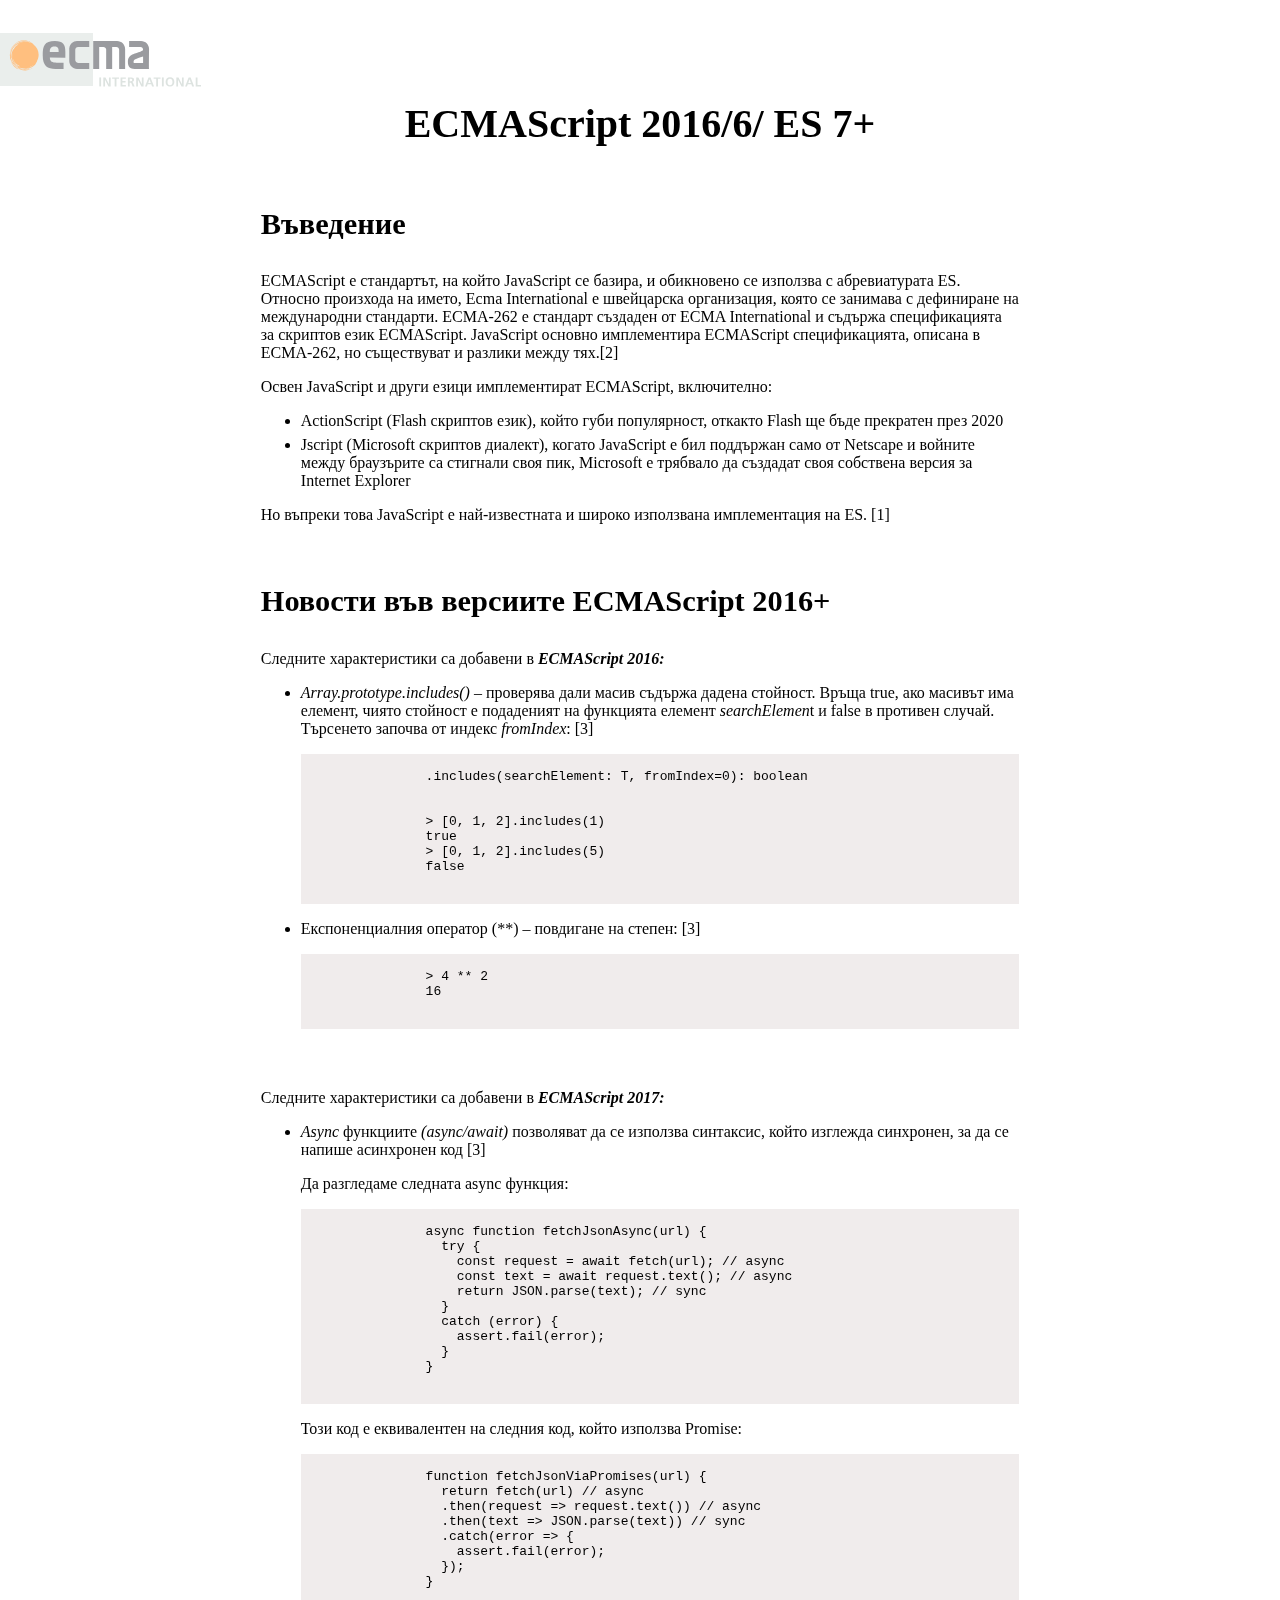
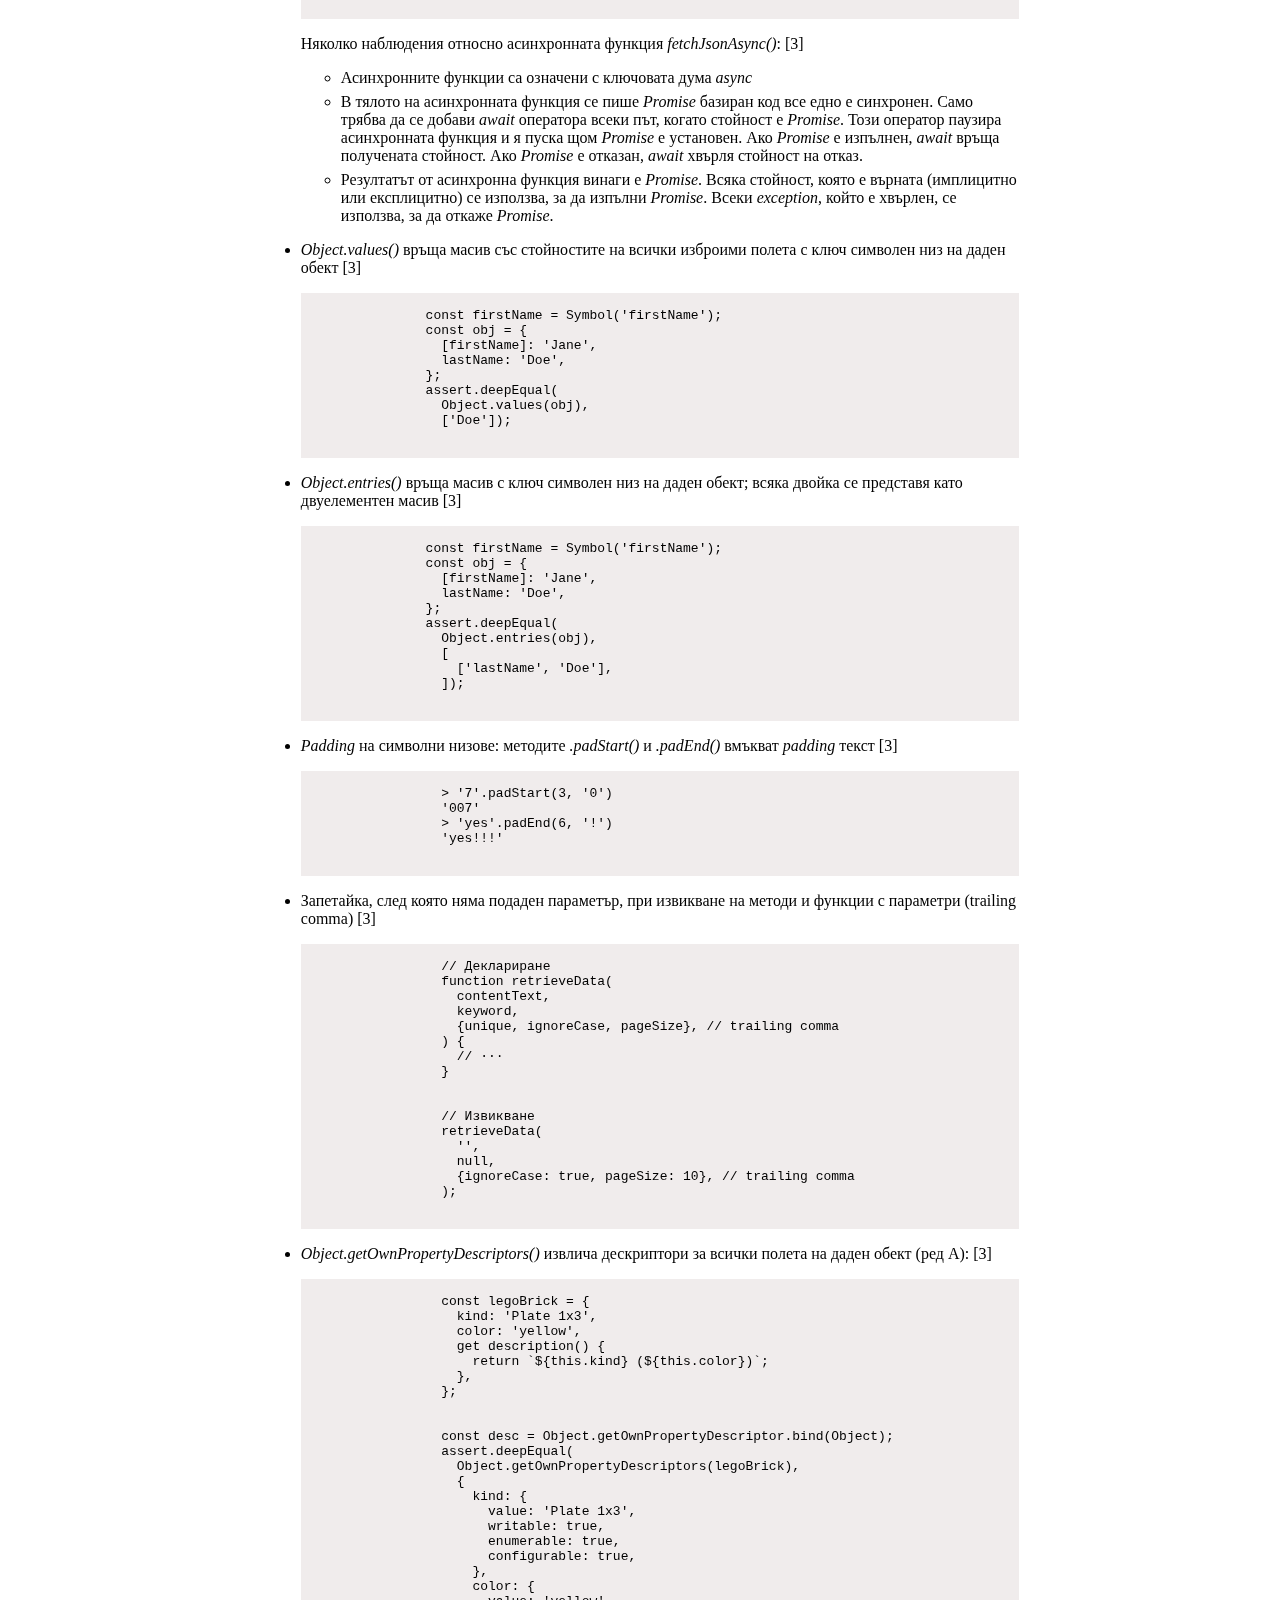
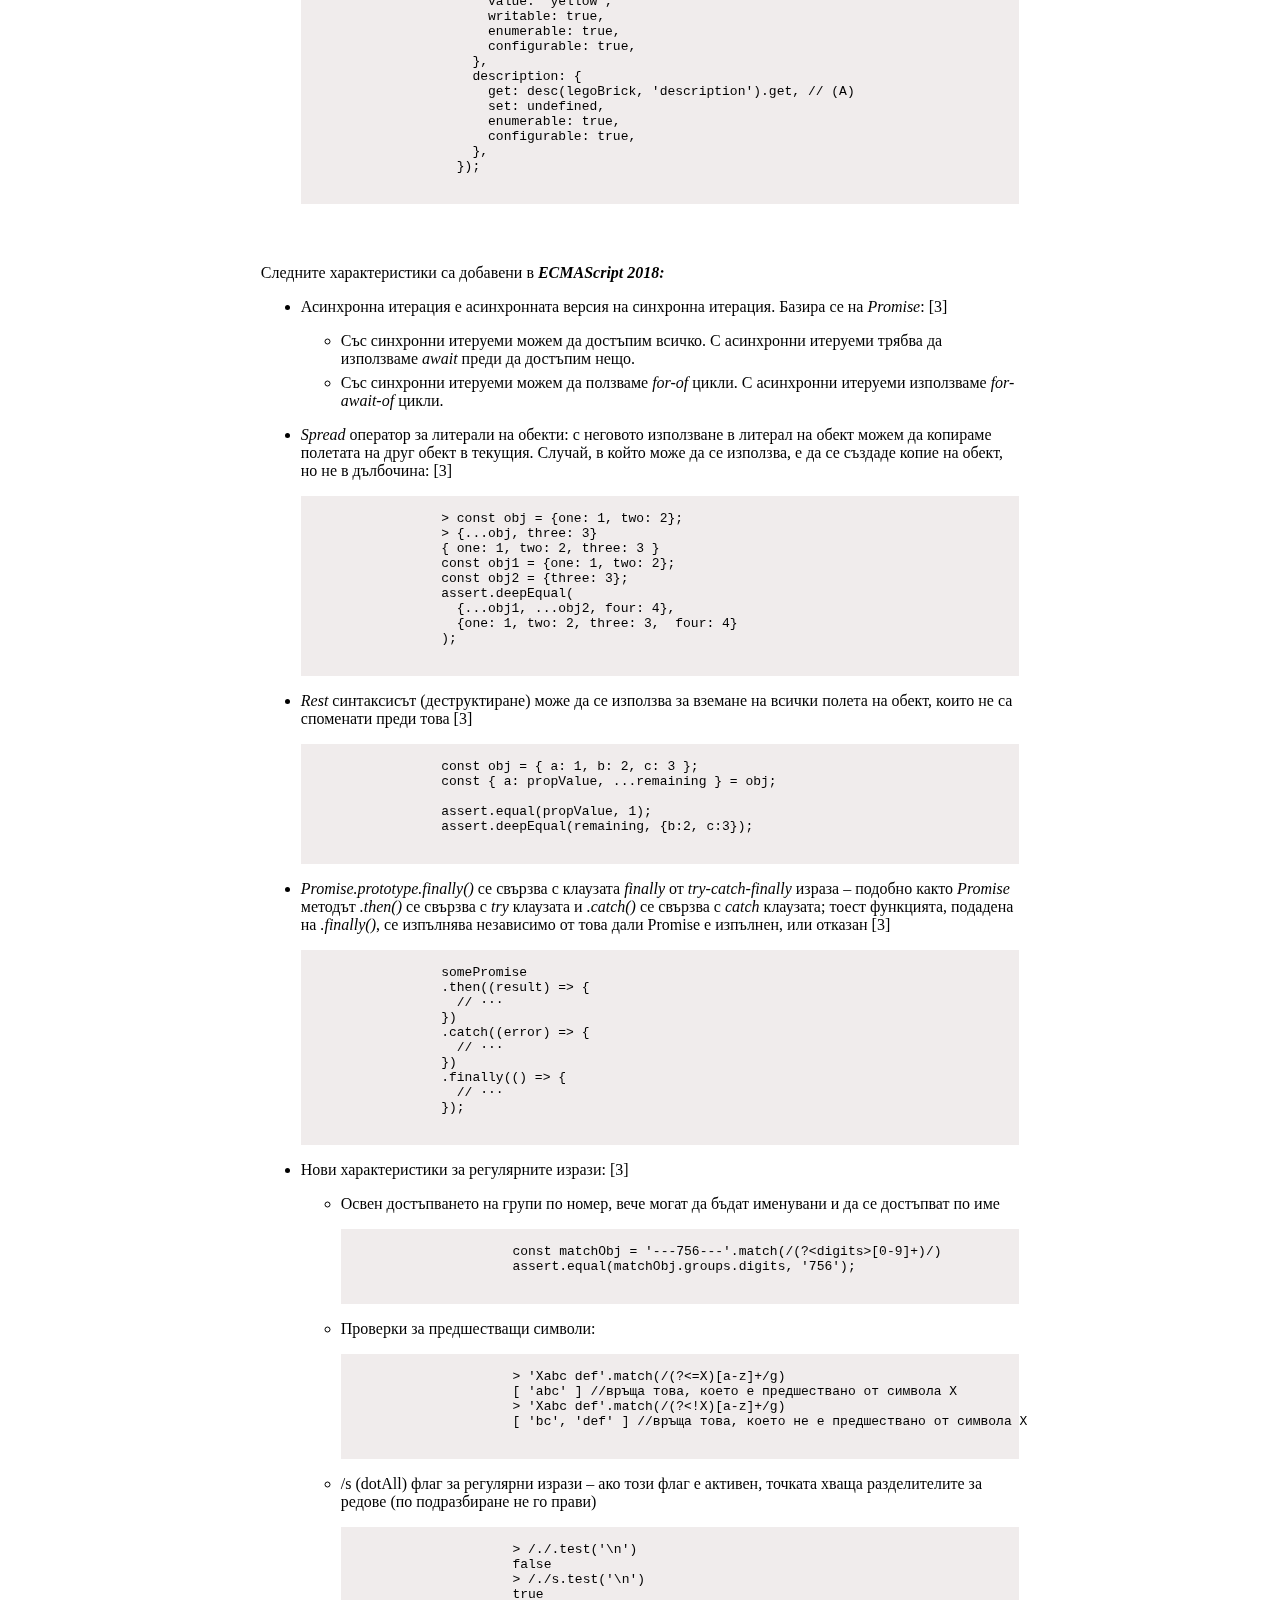
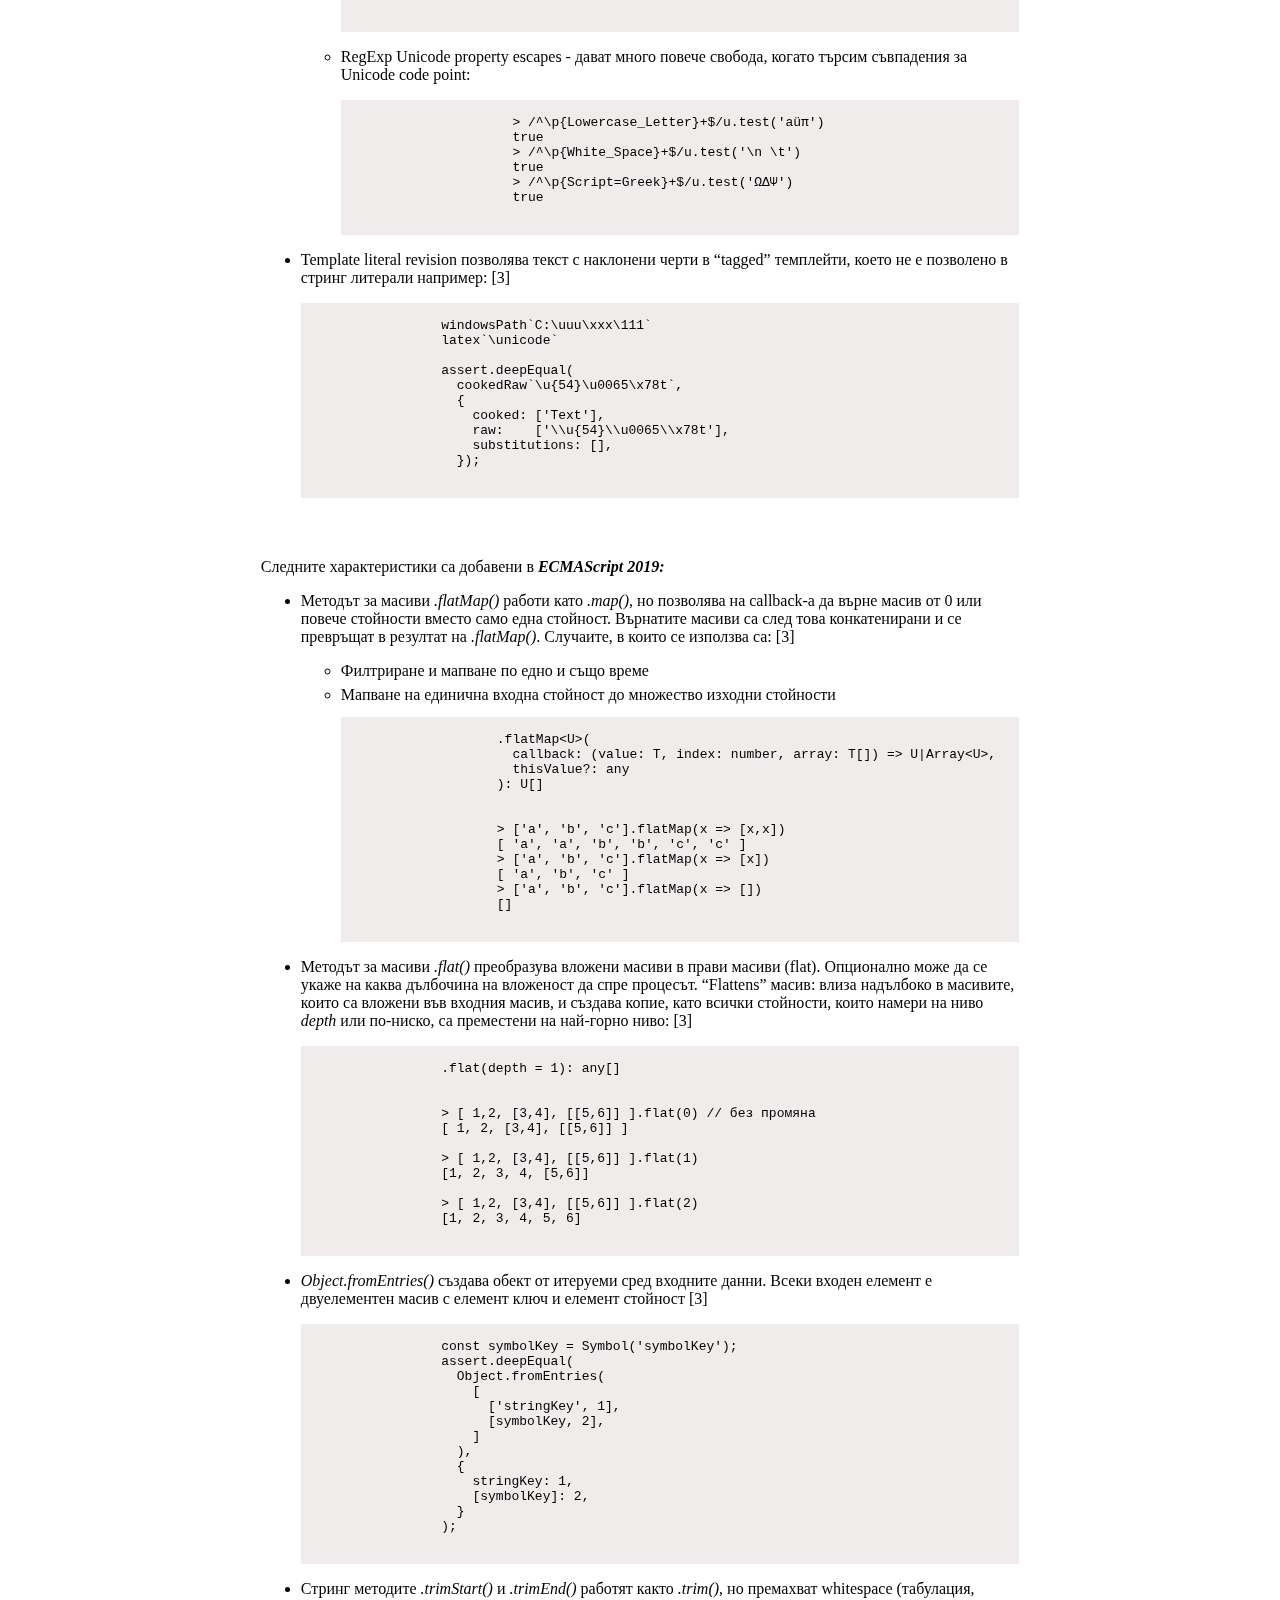
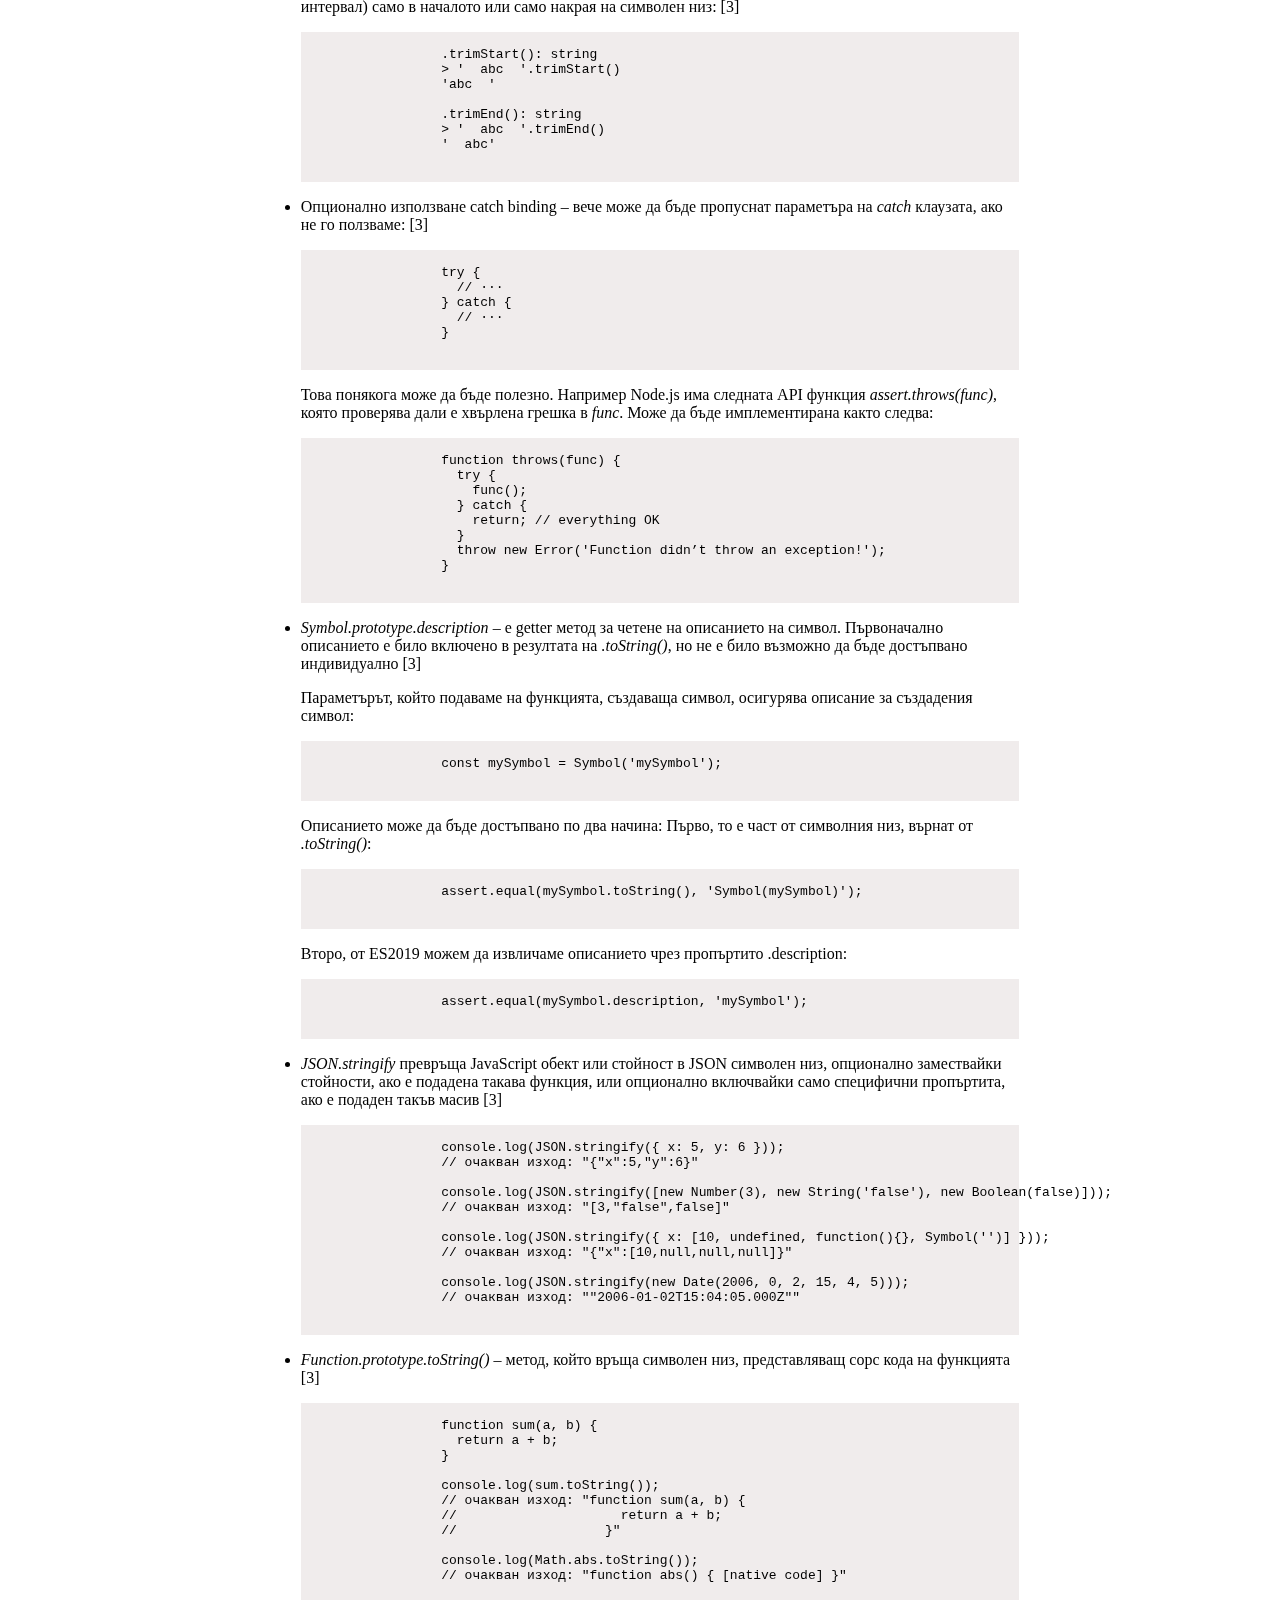
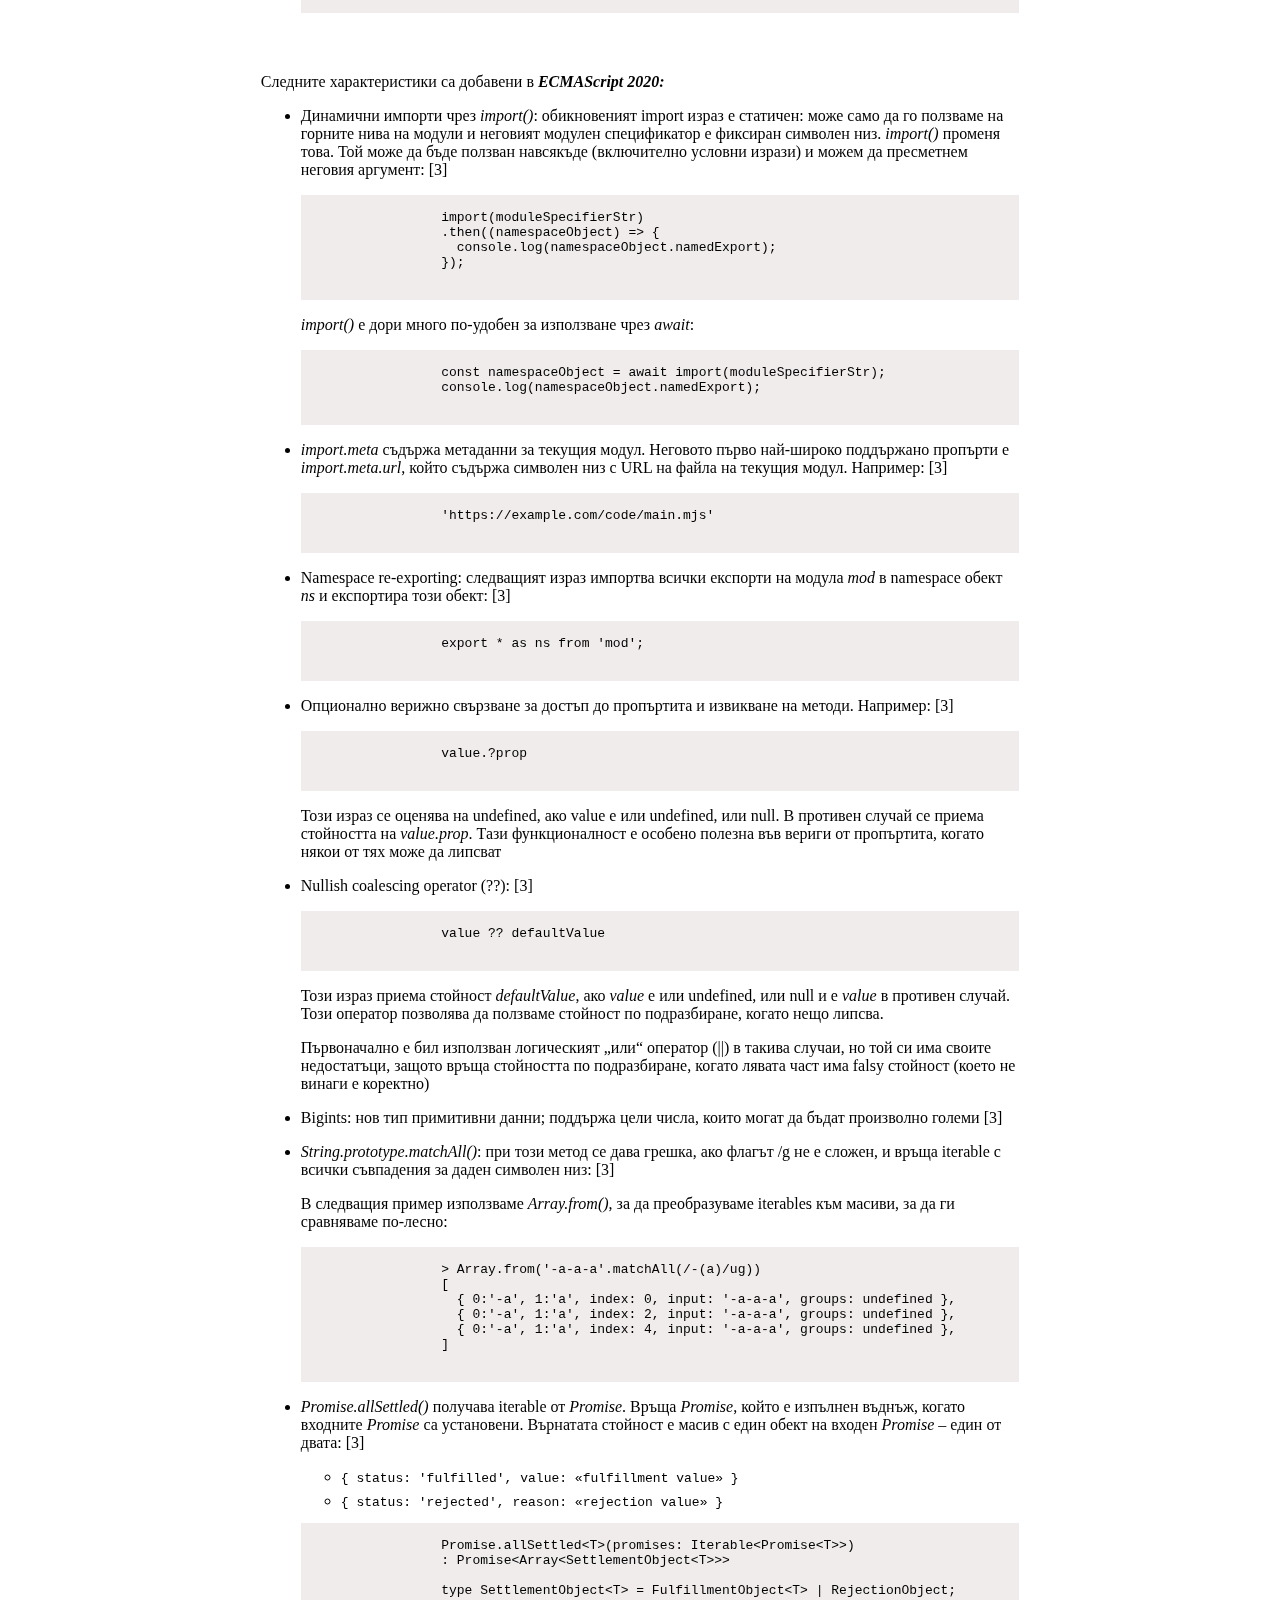
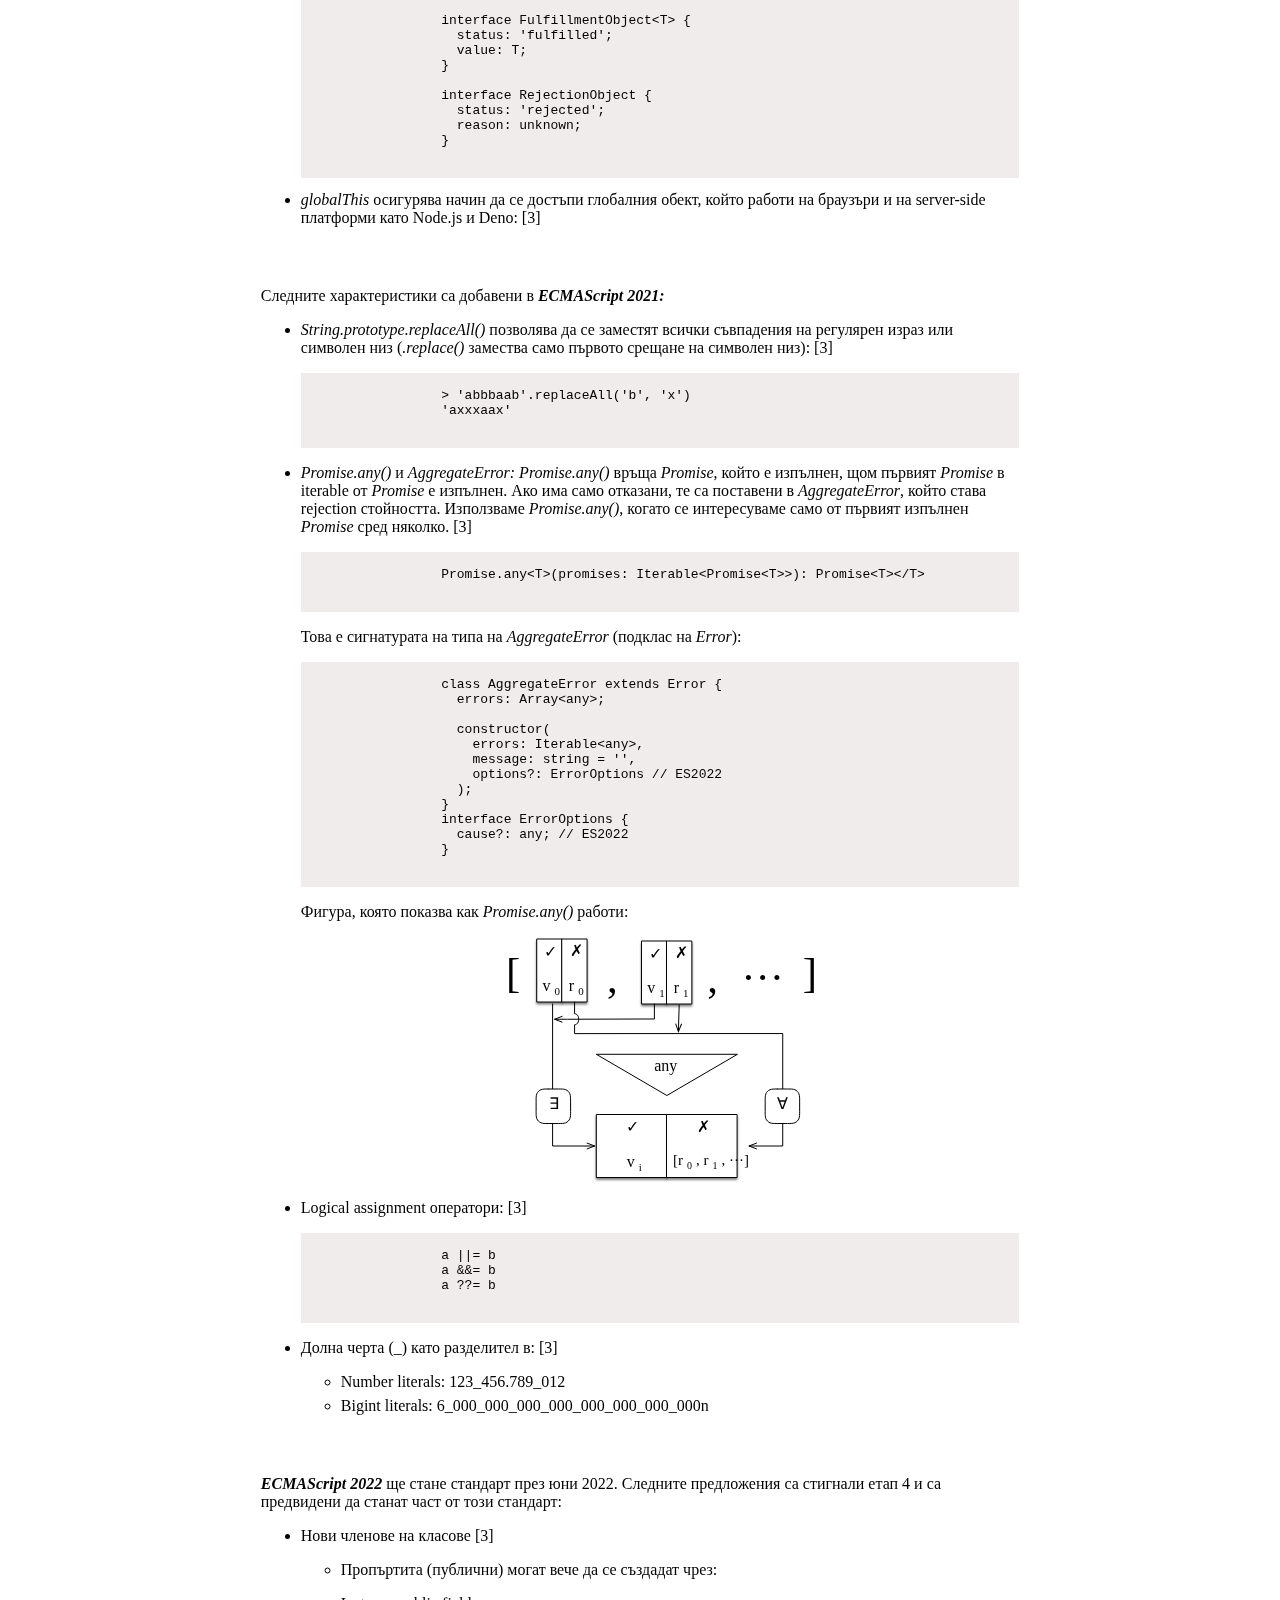
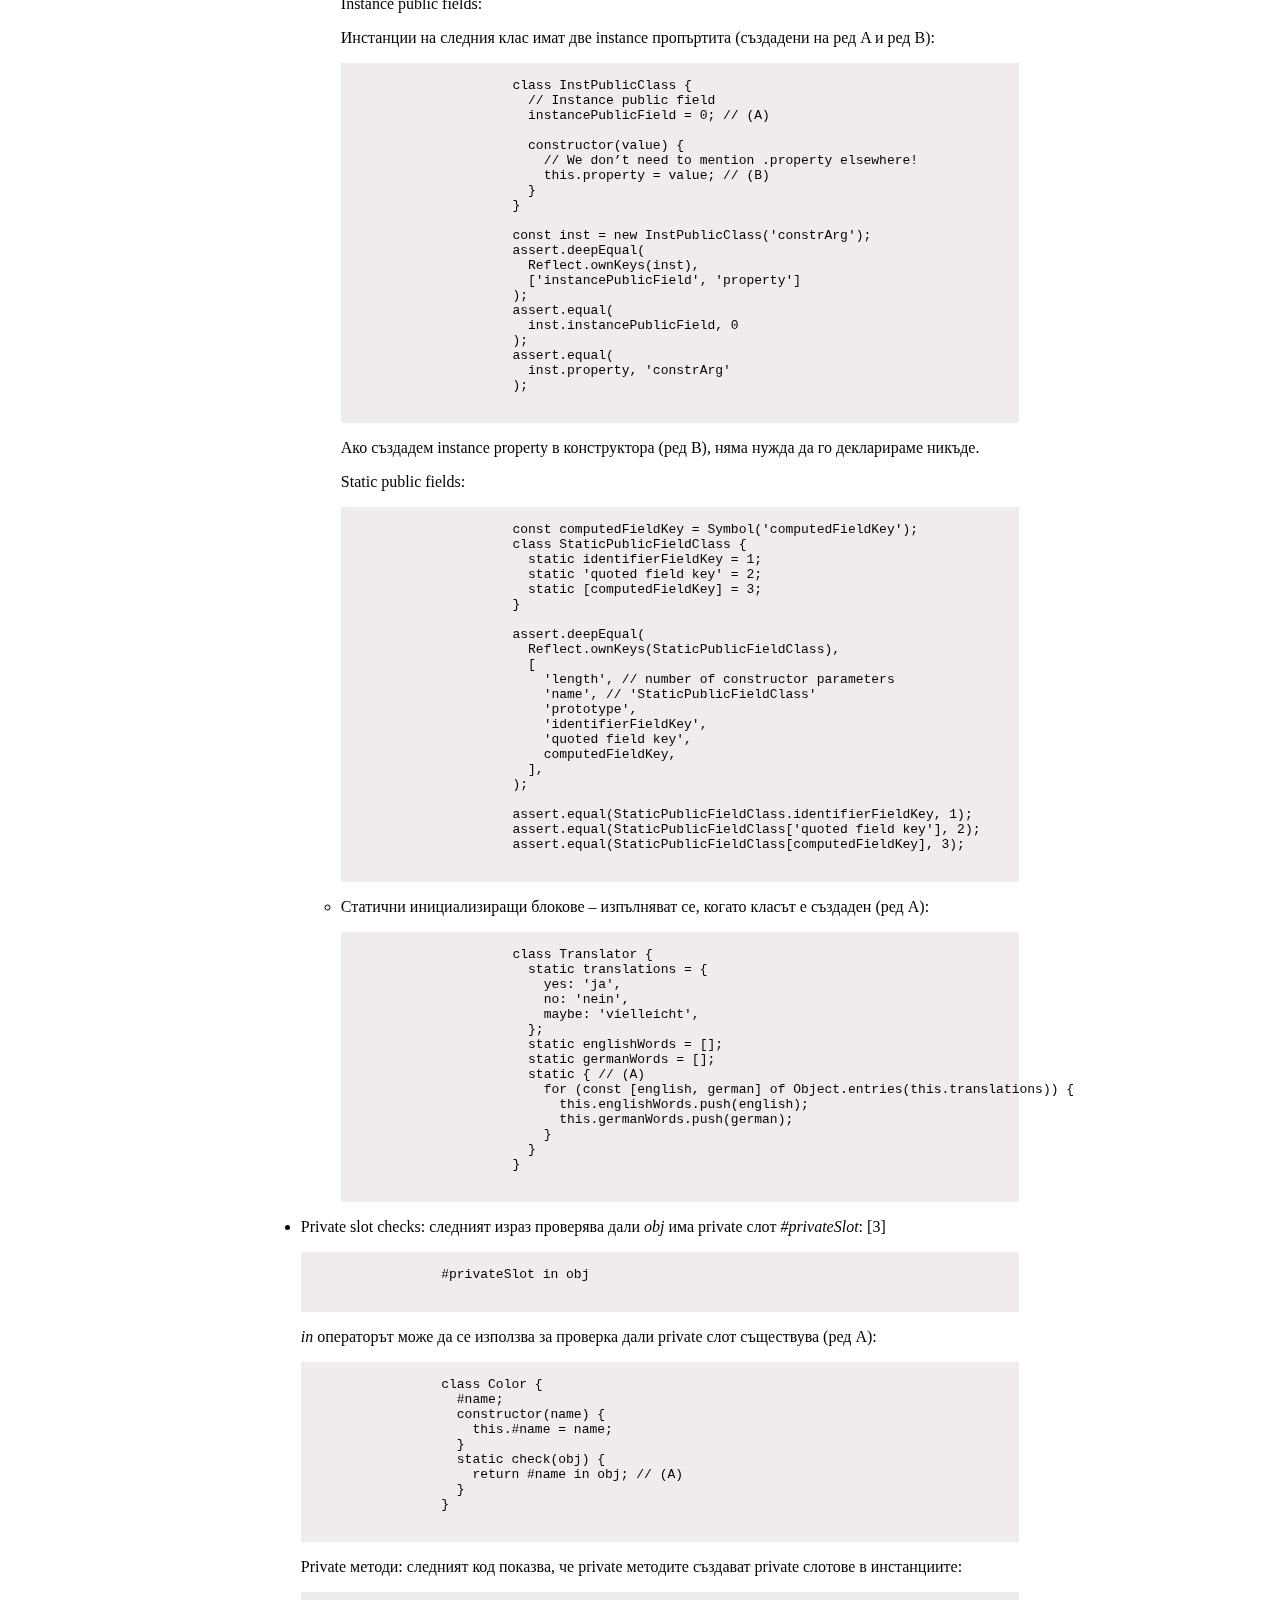
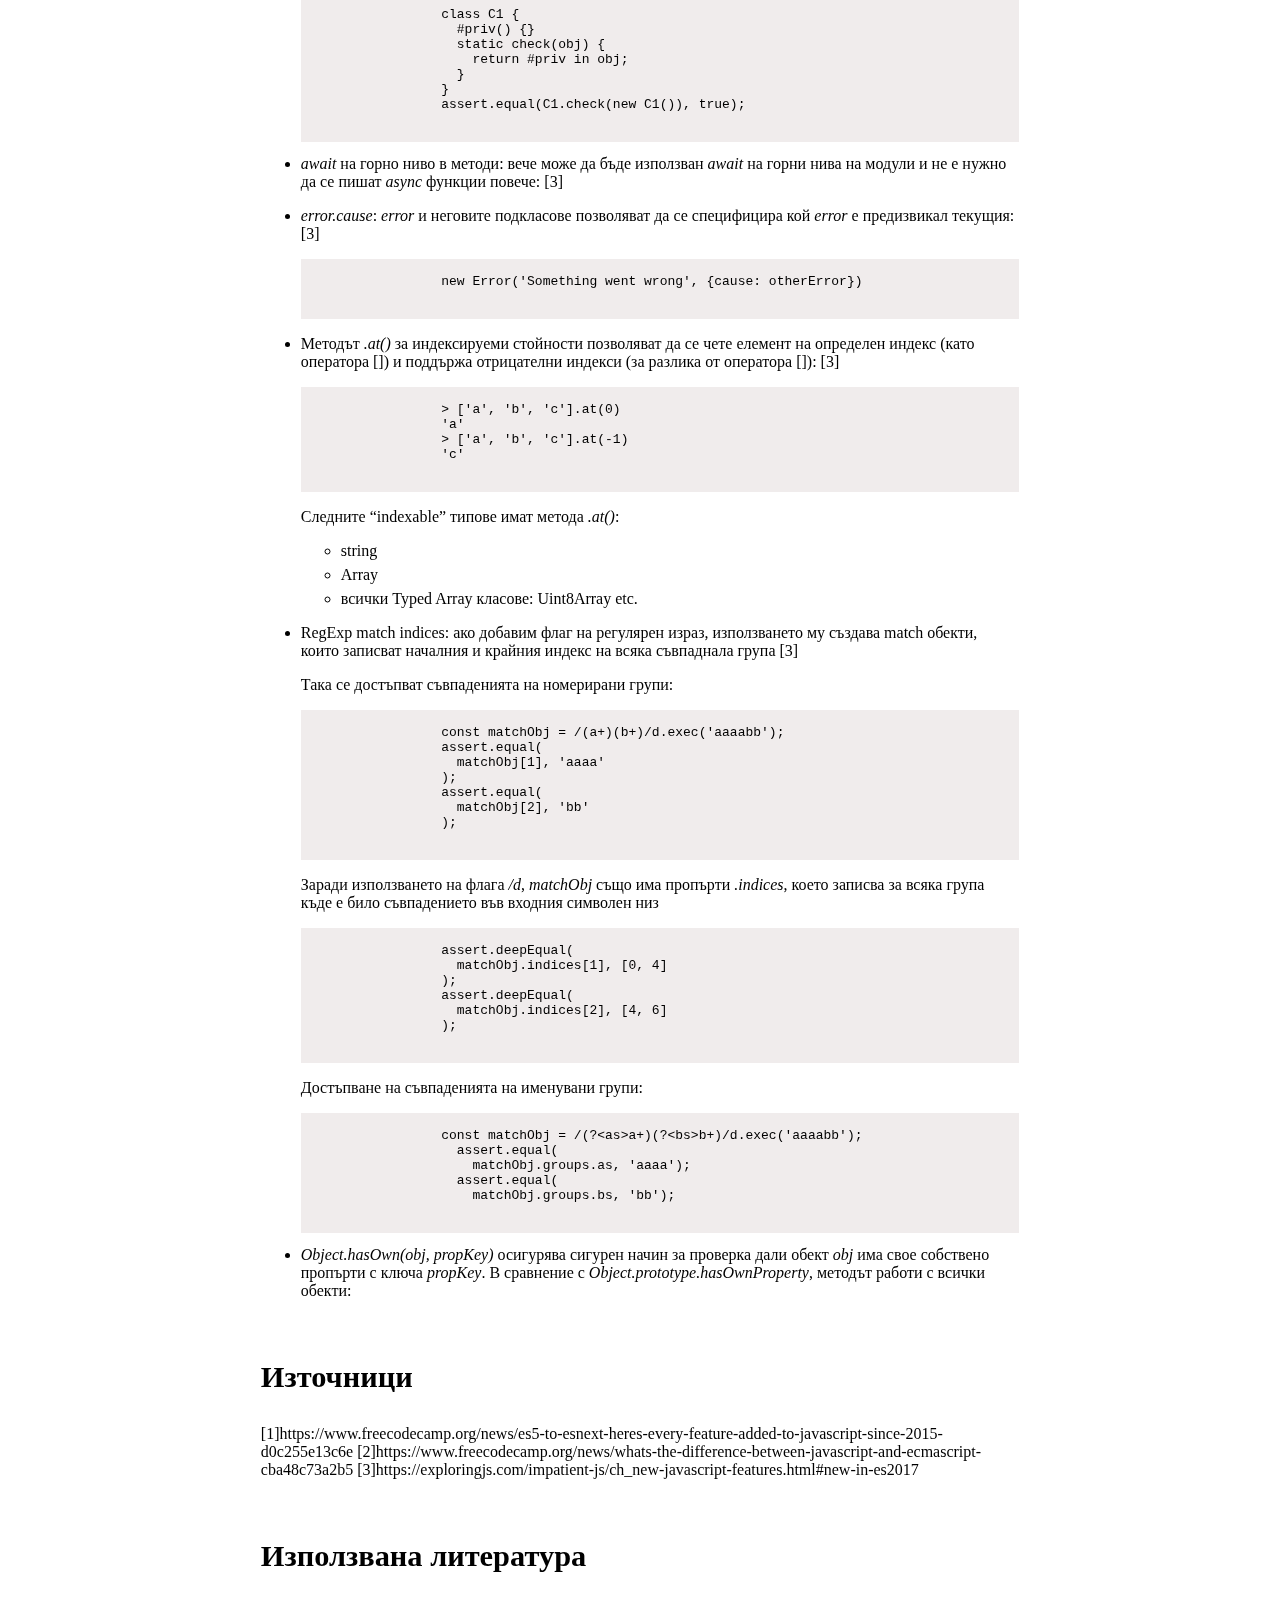
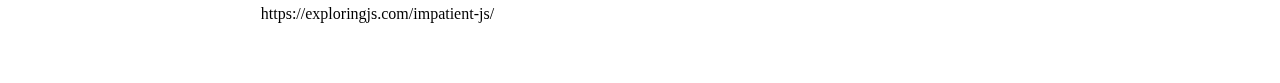
==== Abstract/referat.html @ 318cc74e "First version" ====
<!DOCTYPE html>
<html lang="en">
  <head>
    <meta charset="UTF-8" />
    <meta http-equiv="X-UA-Compatible" content="IE=edge" />
    <meta name="viewport" content="width=device-width, initial-scale=1.0" />
    <link rel="stylesheet" href="css/style.css" />
    <title>Реферат</title>
  </head>
  <body>
    <div class="container">
      <header>
        <h2>ECMAScript 2016/6/ ES 7+</h2>
      </header>
      <article>
        <section>
          <h3>Въведение</h3>
          <p>
            ECMAScript е стандартът, на който JavaScript се базира, и обикновено
            се използва с абревиатурата ES. Относно произхода на името, Ecma
            International е швейцарска организация, която се занимава с
            дефиниране на международни стандарти. ECMA-262 е стандарт създаден
            от ECMA International и съдържа спецификацията за скриптов език
            ECMAScript. JavaScript основно имплементира ECMAScript
            спецификацията, описана в ECMA-262, но съществуват и разлики между
            тях.[2]
          </p>
          <p>
            Освен JavaScript и други езици имплементират ECMAScript,
            включително:
          </p>
          <ul>
            <li>
              ActionScript (Flash скриптов език), който губи популярност,
              откакто Flash ще бъде прекратен през 2020
            </li>
            <li>
              Jscript (Microsoft скриптов диалект), когато JavaScript е бил
              поддържан само от Netscape и войните между браузърите са стигнали
              своя пик, Microsoft е трябвало да създадат своя собствена версия
              за Internet Explorer
            </li>
          </ul>
          <p>
            Но въпреки това JavaScript е най-известната и широко използвана
            имплементация на ES. [1]
          </p>
        </section>
        <h3>Новости във версиите ECMAScript 2016+</h3>
        <section>
          <p>
            Следните характеристики са добавени в
            <span class="version">ECMAScript 2016:</span>
          </p>
          <ul>
            <li>
              <p>
                <span class="function">Array.prototype.includes()</span> –
                проверява дали масив съдържа дадена стойност. Връща true, ако
                масивът има елемент, чиято стойност е подаденият на функцията
                елемент <span class="parameter">searchElemen</span>t и false в
                противен случай. Търсенето започва от индекс
                <span class="parameter">fromIndex</span>: [3]
              </p>
              <pre>
              <code>
                .includes(searchElement: T, fromIndex=0): boolean
              </code>
              <code>
                > [0, 1, 2].includes(1) 
                true
                > [0, 1, 2].includes(5) 
                false
              </code>
            </pre>
            </li>
            <li>
              <p>Експоненциалния оператор (**) – повдигане на степен: [3]</p>
              <pre>
              <code>
                > 4 ** 2
                16
              </code>
            </pre>
            </li>
          </ul>
        </section>
        <section>
          <p>
            Следните характеристики са добавени в
            <span class="version">ECMAScript 2017:</span>
          </p>
          <ul>
            <li>
              <p>
                <span class="function">Async</span> функциите
                <span class="function">(async/await)</span> позволяват да се
                използва синтаксис, който изглежда синхронен, за да се напише
                асинхронен код [3]
              </p>
              <p>Да разгледаме следната async функция:</p>
              <pre>
              <code>
                async function fetchJsonAsync(url) {
                  try {
                    const request = await fetch(url); // async
                    const text = await request.text(); // async
                    return JSON.parse(text); // sync
                  }
                  catch (error) {
                    assert.fail(error);
                  }
                }
              </code>
            </pre>
              <p>
                Този код е еквивалентен на следния код, който използва Promise:
              </p>
              <pre>
              <code>
                function fetchJsonViaPromises(url) {
                  return fetch(url) // async
                  .then(request => request.text()) // async
                  .then(text => JSON.parse(text)) // sync
                  .catch(error => {
                    assert.fail(error);
                  });
                }                
              </code>
            </pre>
              <p>
                Няколко наблюдения относно асинхронната функция
                <span class="function">fetchJsonAsync()</span>: [3]
              </p>
              <ul>
                <li>
                  Асинхронните функции са означени с ключовата дума
                  <span class="function">async</span>
                </li>
                <li>
                  В тялото на асинхронната функция се пише
                  <span class="function">Promise</span> базиран код все едно е
                  синхронен. Само трябва да се добави
                  <span class="function">await</span> оператора всеки път,
                  когато стойност е <span class="function">Promise</span>. Този
                  оператор паузира асинхронната функция и я пуска щом
                  <span class="function">Promise</span> е установен. Ако
                  <span class="function">Promise</span> е изпълнен,
                  <span class="function">await</span> връща получената стойност.
                  Ако <span class="function">Promise</span> е отказан,
                  <span class="function">await</span> хвърля стойност на отказ.
                </li>
                <li>
                  Резултатът от асинхронна функция винаги е
                  <span class="function">Promise</span>. Всяка стойност, която е
                  върната (имплицитно или експлицитно) се използва, за да
                  изпълни <span class="function">Promise</span>. Всеки
                  <span class="function">exception</span>, който е хвърлен, се
                  използва, за да откаже <span class="function">Promise</span>.
                </li>
              </ul>
            </li>
            <li>
              <p>
                <span class="function">Object.values()</span> връща масив със
                стойностите на всички изброими полета с ключ символен низ на
                даден обект [3]
              </p>
              <pre>
              <code>
                const firstName = Symbol('firstName');
                const obj = {
                  [firstName]: 'Jane',
                  lastName: 'Doe',
                };
                assert.deepEqual(
                  Object.values(obj),
                  ['Doe']);
              </code>
            </pre>
            </li>
            <li>
              <p>
                <span class="function">Object.entries()</span> връща масив с
                ключ символен низ на даден обект; всяка двойка се представя като
                двуелементен масив [3]
              </p>
              <pre>
              <code>
                const firstName = Symbol('firstName');
                const obj = {
                  [firstName]: 'Jane',
                  lastName: 'Doe',
                };
                assert.deepEqual(
                  Object.entries(obj),
                  [
                    ['lastName', 'Doe'],
                  ]);
              </code>
            </pre>
            </li>
            <li>
              <p>
                <span class="function">Padding</span> на символни низове:
                методите <span class="function">.padStart()</span> и
                <span class="function">.padEnd()</span> вмъкват
                <span class="function">padding</span> текст [3]
              </p>
              <pre>
                <code>
                  > '7'.padStart(3, '0')
                  '007'
                  > 'yes'.padEnd(6, '!')
                  'yes!!!'
                </code>
              </pre>
            </li>
            <li>
              <p>
                Запетайка, след която няма подаден параметър, при извикване на
                методи и функции с параметри (trailing comma) [3]
              </p>
              <pre>
                <code>
                  // Деклариране
                  function retrieveData(
                    contentText,
                    keyword,
                    {unique, ignoreCase, pageSize}, // trailing comma
                  ) {
                    // ···
                  }
                </code>
                <code>
                  // Извикване
                  retrieveData(
                    '',
                    null,
                    {ignoreCase: true, pageSize: 10}, // trailing comma
                  );
                </code>
              </pre>
            </li>
            <li>
              <p>
                <span class="function">Object.getOwnPropertyDescriptors()</span>
                извлича дескриптори за всички полета на даден обект (ред A): [3]
              </p>
              <pre>
                <code>
                  const legoBrick = {
                    kind: 'Plate 1x3',
                    color: 'yellow',
                    get description() {
                      return `${this.kind} (${this.color})`;
                    },
                  };                  
                </code>
                <code>
                  const desc = Object.getOwnPropertyDescriptor.bind(Object);
                  assert.deepEqual(
                    Object.getOwnPropertyDescriptors(legoBrick),
                    {
                      kind: {
                        value: 'Plate 1x3',
                        writable: true,
                        enumerable: true,
                        configurable: true,
                      },
                      color: {
                        value: 'yellow',
                        writable: true,
                        enumerable: true,
                        configurable: true,
                      },
                      description: {
                        get: desc(legoBrick, 'description').get, // (A)
                        set: undefined,
                        enumerable: true,
                        configurable: true,
                      },
                    });
                </code>
              </pre>
            </li>
          </ul>
        </section>
        <section>
          <p>
            Следните характеристики са добавени в
            <span class="version">ECMAScript 2018:</span>
          </p>
          <ul>
            <li>
              <p>
                Асинхронна итерация е асинхронната версия на синхронна итерация.
                Базира се на <span class="function">Promise</span>: [3]
              </p>
              <ul>
                <li>
                  Със синхронни итеруеми можем да достъпим всичко. С асинхронни
                  итеруеми трябва да използваме
                  <span class="function">await</span> преди да достъпим нещо.
                </li>
                <li>
                  Със синхронни итеруеми можем да ползваме
                  <span class="function">for-of</span> цикли. С асинхронни
                  итеруеми използваме
                  <span class="function">for-await-of</span> цикли.
                </li>
              </ul>
            </li>
            <li>
              <p>
                <span class="function">Spread</span> оператор за литерали на
                обекти: с неговото използване в литерал на обект можем да
                копираме полетата на друг обект в текущия. Случай, в който може
                да се използва, е да се създаде копие на обект, но не в
                дълбочина: [3]
              </p>
              <pre>
                <code>
                  > const obj = {one: 1, two: 2};
                  > {...obj, three: 3}
                  { one: 1, two: 2, three: 3 }
                  const obj1 = {one: 1, two: 2};
                  const obj2 = {three: 3};
                  assert.deepEqual(
                    {...obj1, ...obj2, four: 4},
                    {one: 1, two: 2, three: 3,  four: 4}
                  );
                </code>
              </pre>
            </li>
            <li>
              <p>
                <span class="function">Rest</span> синтаксисът (деструктиране)
                може да се използва за вземане на всички полета на обект, които
                не са споменати преди това [3]
              </p>
              <pre>
                <code>
                  const obj = { a: 1, b: 2, c: 3 };
                  const { a: propValue, ...remaining } = obj;
  
                  assert.equal(propValue, 1);
                  assert.deepEqual(remaining, {b:2, c:3});
                </code>
              </pre>
            </li>
            <li>
              <p>
                <span class="function">Promise.prototype.finally()</span> се
                свързва с клаузата <span class="function">finally</span> от
                <span class="function">try-catch-finally</span> израза – подобно
                както <span class="function">Promise</span> методът
                <span class="function">.then()</span> се свързва с
                <span class="function">try</span> клаузата и
                <span class="function">.catch()</span> се свързва с
                <span class="function">catch</span> клаузата; тоест функцията,
                подадена на <span class="function">.finally()</span>, се
                изпълнява независимо от това дали Promise е изпълнен, или
                отказан [3]
              </p>
              <pre>
                <code>
                  somePromise
                  .then((result) => {
                    // ···
                  })
                  .catch((error) => {
                    // ···
                  })
                  .finally(() => {
                    // ···
                  });
                </code>
              </pre>
            </li>
            <li>
              <p>Нови характеристики за регулярните изрази: [3]</p>
              <ul>
                <li>
                  <p>
                    Освен достъпването на групи по номер, вече могат да бъдат
                    именувани и да се достъпват по име
                  </p>
                  <pre>
                    <code>
                      const matchObj = '---756---'.match(/(?&lt;digits>[0-9]+)/)
                      assert.equal(matchObj.groups.digits, '756');
                    </code>
                  </pre>
                </li>
                <li>
                  <p>Проверки за предшестващи символи:</p>
                  <pre>
                    <code>
                      > 'Xabc def'.match(/(?&lt;=X)[a-z]+/g)
                      [ 'abc' ] //връща това, което е предшествано от символа X
                      > 'Xabc def'.match(/(?&lt;!X)[a-z]+/g)
                      [ 'bc', 'def' ] //връща това, което не е предшествано от символа X
                    </code>
                  </pre>
                </li>
                <li>
                  <p>
                    /s (dotAll) флаг за регулярни изрази – ако този флаг е
                    активен, точката хваща разделителите за редове (по
                    подразбиране не го прави)
                  </p>
                  <pre>
                    <code>
                      > /./.test('\n')
                      false
                      > /./s.test('\n')
                      true
                    </code>
                  </pre>
                </li>
                <li>
                  <p>
                    RegExp Unicode property escapes - дават много повече
                    свобода, когато търсим съвпадения за Unicode code point:
                  </p>
                  <pre>
                    <code>
                      > /^\p{Lowercase_Letter}+$/u.test('aüπ')
                      true
                      > /^\p{White_Space}+$/u.test('\n \t')
                      true
                      > /^\p{Script=Greek}+$/u.test('ΩΔΨ')
                      true
                    </code>
                  </pre>
                </li>
              </ul>
            </li>
            <li>
              <p>
                Template literal revision позволява текст с наклонени черти в
                “tagged” темплейти, което не е позволено в стринг литерали
                например: [3]
              </p>
              <pre>
                <code>
                  windowsPath`C:\uuu\xxx\111`
                  latex`\unicode`

                  assert.deepEqual(
                    cookedRaw`\u{54}\u0065\x78t`,
                    {
                      cooked: ['Text'],
                      raw:    ['\\u{54}\\u0065\\x78t'],
                      substitutions: [],
                    });
                </code>
              </pre>
            </li>
          </ul>
        </section>
        <section>
          <p>
            Следните характеристики са добавени в
            <span class="version">ECMAScript 2019:</span>
          </p>
          <ul>
            <li>
              <p>
                Методът за масиви
                <span class="function">.flatMap()</span> работи като
                <span class="function">.map()</span>, но позволява на callback-a
                да върне масив от 0 или повече стойности вместо само една
                стойност. Върнатите масиви са след това конкатенирани и се
                превръщат в резултат на
                <span class="function">.flatMap()</span>. Случаите, в които се
                използва са: [3]
              </p>
              <ul>
                <li>Филтриране и мапване по едно и също време</li>
                <li>
                  Мапване на единична входна стойност до множество изходни
                  стойности
                </li>
                <pre>
                  <code>
                    .flatMap&lt;U>(
                      callback: (value: T, index: number, array: T[]) => U|Array&lt;U>,
                      thisValue?: any
                    ): U[]                    
                  </code>
                  <code>
                    > ['a', 'b', 'c'].flatMap(x => [x,x])
                    [ 'a', 'a', 'b', 'b', 'c', 'c' ]
                    > ['a', 'b', 'c'].flatMap(x => [x])
                    [ 'a', 'b', 'c' ]
                    > ['a', 'b', 'c'].flatMap(x => [])
                    []
                  </code>
                </pre>
              </ul>
            </li>
            <li>
              <p>
                Методът за масиви
                <span class="function">.flat()</span> преобразува вложени масиви
                в прави масиви (flat). Опционално може да се укаже на каква
                дълбочина на вложеност да спре процесът. “Flattens” масив: влиза
                надълбоко в масивите, които са вложени във входния масив, и
                създава копие, като всички стойности, които намери на ниво
                <span class="function">depth</span>
                или по-ниско, са преместени на най-горно ниво: [3]
              </p>
              <pre>
                <code>
                  .flat(depth = 1): any[]
                </code>
                <code>
                  > [ 1,2, [3,4], [[5,6]] ].flat(0) // без промяна
                  [ 1, 2, [3,4], [[5,6]] ]

                  > [ 1,2, [3,4], [[5,6]] ].flat(1)
                  [1, 2, 3, 4, [5,6]]

                  > [ 1,2, [3,4], [[5,6]] ].flat(2)
                  [1, 2, 3, 4, 5, 6]
                </code>
              </pre>
            </li>
            <li>
              <p>
                <span class="function">Object.fromEntries()</span> създава обект
                от итеруеми сред входните данни. Всеки входен елемент е
                двуелементен масив с елемент ключ и елемент стойност [3]
              </p>
              <pre>
                <code>
                  const symbolKey = Symbol('symbolKey');
                  assert.deepEqual(
                    Object.fromEntries(
                      [
                        ['stringKey', 1],
                        [symbolKey, 2],
                      ]
                    ),
                    {
                      stringKey: 1,
                      [symbolKey]: 2,
                    }
                  );
                </code>
              </pre>
            </li>
            <li>
              <p>
                Стринг методите <span class="function">.trimStart()</span> и
                <span class="function">.trimEnd()</span> работят както
                <span class="function">.trim()</span>, но премахват whitespace
                (табулация, интервал) само в началото или само накрая на
                символен низ: [3]
              </p>
              <pre>
                <code>
                  .trimStart(): string
                  > '  abc  '.trimStart()
                  'abc  '

                  .trimEnd(): string
                  > '  abc  '.trimEnd()
                  '  abc'
                </code>
              </pre>
            </li>
            <li>
              <p>
                Опционално използване catch binding – вече може да бъде
                пропуснат параметъра на
                <span class="function">catch</span> клаузата, ако не го
                ползваме: [3]
              </p>
              <pre>
                <code>
                  try {
                    // ···
                  } catch {
                    // ···
                  }                  
                </code>
              </pre>
              <p>
                Това понякога може да бъде полезно. Например Node.js има
                следната API функция
                <span class="function">assert.throws(func)</span>, която
                проверява дали е хвърлена грешка в
                <span class="function">func</span>. Може да бъде имплементирана
                както следва:
              </p>
              <pre>
                <code>
                  function throws(func) {
                    try {
                      func();
                    } catch {
                      return; // everything OK
                    }
                    throw new Error('Function didn’t throw an exception!');
                  }
                </code>
              </pre>
            </li>
            <li>
              <p>
                <span class="function">Symbol.prototype.description</span> – е
                getter метод за четене на описанието на символ. Първоначално
                описанието е било включено в резултата на
                <span class="function">.toString()</span>, но не е било възможно
                да бъде достъпвано индивидуално [3]
              </p>
              <p>
                Параметърът, който подаваме на функцията, създаваща символ,
                осигурява описание за създадения символ:
              </p>
              <pre>
                <code>
                  const mySymbol = Symbol('mySymbol');
                </code>
              </pre>
              <p>
                Описанието може да бъде достъпвано по два начина: Първо, то е
                част от символния низ, върнат от
                <span class="function">.toString()</span>:
              </p>
              <pre>
                <code>
                  assert.equal(mySymbol.toString(), 'Symbol(mySymbol)');
                </code>
              </pre>
              <p>
                Второ, от ES2019 можем да извличаме описанието чрез пропъртито
                .description:
              </p>
              <pre>
                <code>
                  assert.equal(mySymbol.description, 'mySymbol');
                </code>
              </pre>
            </li>
            <li>
              <p>
                <span class="function">JSON.stringify</span> превръща JavaScript
                обект или стойност в JSON символен низ, опционално замествайки
                стойности, ако е подадена такава функция, или опционално
                включвайки само специфични пропъртита, ако е подаден такъв масив
                [3]
              </p>
              <pre>
                <code>
                  console.log(JSON.stringify({ x: 5, y: 6 }));
                  // очакван изход: "{"x":5,"y":6}"

                  console.log(JSON.stringify([new Number(3), new String('false'), new Boolean(false)]));
                  // очакван изход: "[3,"false",false]"

                  console.log(JSON.stringify({ x: [10, undefined, function(){}, Symbol('')] }));
                  // очакван изход: "{"x":[10,null,null,null]}"

                  console.log(JSON.stringify(new Date(2006, 0, 2, 15, 4, 5)));
                  // очакван изход: ""2006-01-02T15:04:05.000Z""
                </code>
              </pre>
            </li>
            <li>
              <p>
                <span class="function">Function.prototype.toString()</span> –
                метод, който връща символен низ, представляващ сорс кода на
                функцията [3]
              </p>
              <pre>
                <code>
                  function sum(a, b) {
                    return a + b;
                  }
                  
                  console.log(sum.toString());
                  // очакван изход: "function sum(a, b) {
                  //                     return a + b;
                  //                   }"
                  
                  console.log(Math.abs.toString());
                  // очакван изход: "function abs() { [native code] }"                  
                </code>
              </pre>
            </li>
          </ul>
        </section>
        <section>
          <p>
            Следните характеристики са добавени в
            <span class="version">ECMAScript 2020:</span>
          </p>
          <ul>
            <li>
              <p>
                Динамични импорти чрез <span class="function">import()</span>:
                обикновеният import израз е статичен: може само да го ползваме
                на горните нива на модули и неговият модулен спецификатор е
                фиксиран символен низ.
                <span class="function">import()</span> променя това. Той може да
                бъде ползван навсякъде (включително условни изрази) и можем да
                пресметнем неговия аргумент: [3]
              </p>
              <pre>
                <code>
                  import(moduleSpecifierStr)
                  .then((namespaceObject) => {
                    console.log(namespaceObject.namedExport);
                  });
                </code>
              </pre>
              <p>
                <span class="function">import()</span> е дори много по-удобен за
                използване чрез <span class="function">await</span>:
              </p>
              <pre>
                <code>
                  const namespaceObject = await import(moduleSpecifierStr);
                  console.log(namespaceObject.namedExport);
                </code>
              </pre>
            </li>
            <li>
              <p>
                <span class="function">import.meta</span> съдържа метаданни за
                текущия модул. Неговото първо най-широко поддържано пропърти е
                <span class="function">import.meta.url</span>, който съдържа
                символен низ с URL на файла на текущия модул. Например: [3]
              </p>
              <pre>
                <code>
                  'https://example.com/code/main.mjs'
                </code>
              </pre>
            </li>
            <li>
              <p>
                Namespace re-exporting: следващият израз импортва всички
                експорти на модула <span class="function">mod</span> в namespace
                обект <span class="function">ns</span> и експортира този обект:
                [3]
              </p>
              <pre>
                <code>
                  export * as ns from 'mod';
                </code>
              </pre>
            </li>
            <li>
              <p>
                Опционално верижно свързване за достъп до пропъртита и извикване
                на методи. Например: [3]
              </p>
              <pre>
                <code>
                  value.?prop
                </code>
              </pre>
              <p>
                Този израз се оценява на undefined, ако value е или undefined,
                или null. В противен случай се приема стойността на
                <span class="function">value.prop</span>. Тази функционалност е
                особено полезна във вериги от пропъртита, когато някои от тях
                може да липсват
              </p>
            </li>
            <li>
              <p>Nullish coalescing operator (??): [3]</p>
              <pre>
                <code>
                  value ?? defaultValue
                </code>
              </pre>
              <p>
                Този израз приема стойност
                <span class="function">defaultValue</span>, ако
                <span class="function">value</span> е или undefined, или null и
                е <span class="function">value</span> в противен случай. Този
                оператор позволява да ползваме стойност по подразбиране, когато
                нещо липсва.
              </p>
              <p>
                Първоначално е бил използван логическият „или“ оператор (||) в
                такива случаи, но той си има своите недостатъци, защото връща
                стойността по подразбиране, когато лявата част има falsy
                стойност (което не винаги е коректно)
              </p>
            </li>
            <li>
              Bigints: нов тип примитивни данни; поддържа цели числа, които
              могат да бъдат произволно големи [3]
            </li>
            <li>
              <p>
                <span class="function">String.prototype.matchAll()</span>: при
                този метод се дава грешка, ако флагът /g не е сложен, и връща
                iterable с всички съвпадения за даден символен низ: [3]
              </p>
              <p>
                В следващия пример използваме
                <span class="function">Array.from()</span>, за да преобразуваме
                iterables към масиви, за да ги сравняваме по-лесно:
              </p>
              <pre>
                <code>
                  > Array.from('-a-a-a'.matchAll(/-(a)/ug))
                  [
                    { 0:'-a', 1:'a', index: 0, input: '-a-a-a', groups: undefined },
                    { 0:'-a', 1:'a', index: 2, input: '-a-a-a', groups: undefined },
                    { 0:'-a', 1:'a', index: 4, input: '-a-a-a', groups: undefined },
                  ]
                </code>
              </pre>
            </li>
            <li>
              <p>
                <span class="function">Promise.allSettled()</span> получава
                iterable от <span class="function">Promise</span>. Връща
                <span class="function">Promise</span>, който е изпълнен въднъж,
                когато входните <span class="function">Promise</span> са
                установени. Върнатата стойност е масив с един обект на входен
                <span class="function">Promise</span> – един от двата: [3]
              </p>
              <ul>
                <li>
                  <code
                    >{ status: 'fulfilled', value: «fulfillment value» }</code
                  >
                </li>
                <li>
                  <code>{ status: 'rejected', reason: «rejection value» }</code>
                </li>
              </ul>
              <pre>
                <code>
                  Promise.allSettled&lt;T>(promises: Iterable&lt;Promise&lt;T>>)
                  : Promise&lt;Array&lt;SettlementObject&lt;T>>>
                
                  type SettlementObject&lt;T> = FulfillmentObject&lt;T> | RejectionObject;
                  
                  interface FulfillmentObject&lt;T> {
                    status: 'fulfilled';
                    value: T;
                  }
                  
                  interface RejectionObject {
                    status: 'rejected';
                    reason: unknown;
                  }
                </code>
              </pre>
            </li>
            <li>
              <span class="function">globalThis</span> осигурява начин да се
              достъпи глобалния обект, който работи на браузъри и на server-side
              платформи като Node.js и Deno: [3]
            </li>
          </ul>
        </section>
        <section>
          <p>
            Следните характеристики са добавени в
            <span class="version">ECMAScript 2021:</span>
          </p>
          <ul>
            <li>
              <p>
                <span class="function">String.prototype.replaceAll()</span>
                позволява да се заместят всички съвпадения на регулярен израз
                или символен низ (<span class="function">.replace()</span>
                замества само първото срещане на символен низ): [3]
              </p>
              <pre>
                <code>
                  > 'abbbaab'.replaceAll('b', 'x')
                  'axxxaax'
                </code>
              </pre>
            </li>
            <li>
              <p>
                <span class="function">Promise.any()</span> и
                <span class="function">AggregateError: Promise.any()</span>
                връща <span class="function">Promise</span>, който е изпълнен,
                щом първият <span class="function">Promise</span> в iterable от
                <span class="function">Promise</span> е изпълнен. Ако има само
                отказани, те са поставени в
                <span class="function">AggregateError</span>, който става
                rejection стойността. Използваме
                <span class="function">Promise.any()</span>, когато се
                интересуваме само от първият изпълнен
                <span class="function">Promise</span> сред няколко. [3]
              </p>
              <pre>
                <code>
                  Promise.any&lt;T>(promises: Iterable&lt;Promise&lt;T>>): Promise&lt;T>&lt;/T>
                </code>
              </pre>
              <p>
                Това е сигнатурата на типа на
                <span class="function">AggregateError</span> (подклас на
                <span class="function">Error</span>):
              </p>
              <pre>
                <code>
                  class AggregateError extends Error {
                    errors: Array&lt;any>;
                  
                    constructor(
                      errors: Iterable&lt;any>,
                      message: string = '',
                      options?: ErrorOptions // ES2022
                    );
                  }
                  interface ErrorOptions {
                    cause?: any; // ES2022
                  }                  
                </code>
              </pre>
              <p>
                Фигура, която показва как
                <span class="function">Promise.any()</span> работи:
              </p>
              <div id="image"><img src="img/combinator-promise-any.svg" /></div>
            </li>
            <li>
              <p>Logical assignment оператори: [3]</p>
              <pre>
                <code>
                  a ||= b
                  a &&= b
                  a ??= b
                </code>
              </pre>
            </li>
            <li>
              <p>Долна черта (_) като разделител в: [3]</p>
              <ul>
                <li>Number literals: 123_456.789_012</li>
                <li>Bigint literals: 6_000_000_000_000_000_000_000_000n</li>
              </ul>
            </li>
          </ul>
        </section>
        <section>
          <p>
            <span class="version">ECMAScript 2022</span> ще стане стандарт през
            юни 2022. Следните предложения са стигнали етап 4 и са предвидени да
            станат част от този стандарт:
          </p>
          <ul>
            <li>
              <p>Нови членове на класове [3]</p>
              <ul>
                <li>
                  <p>Пропъртита (публични) могат вече да се създадат чрез:</p>
                  <p>Instance public fields:</p>
                  <p>
                    Инстанции на следния клас имат две instance пропъртита
                    (създадени на ред A и ред B):
                  </p>
                  <pre>
                    <code>
                      class InstPublicClass {
                        // Instance public field
                        instancePublicField = 0; // (A)
                      
                        constructor(value) {
                          // We don’t need to mention .property elsewhere!
                          this.property = value; // (B)
                        }
                      }
                      
                      const inst = new InstPublicClass('constrArg');
                      assert.deepEqual(
                        Reflect.ownKeys(inst),
                        ['instancePublicField', 'property']
                      );
                      assert.equal(
                        inst.instancePublicField, 0
                      );
                      assert.equal(
                        inst.property, 'constrArg'
                      );                      
                    </code>
                  </pre>
                  <p>
                    Ако създадем instance property в конструктора (ред B), няма
                    нужда да го декларираме никъде.
                  </p>
                  <p>Static public fields:</p>
                  <pre>
                    <code>
                      const computedFieldKey = Symbol('computedFieldKey');
                      class StaticPublicFieldClass {
                        static identifierFieldKey = 1;
                        static 'quoted field key' = 2;
                        static [computedFieldKey] = 3;
                      }

                      assert.deepEqual(
                        Reflect.ownKeys(StaticPublicFieldClass),
                        [
                          'length', // number of constructor parameters
                          'name', // 'StaticPublicFieldClass'
                          'prototype',
                          'identifierFieldKey',
                          'quoted field key',
                          computedFieldKey,
                        ],
                      );

                      assert.equal(StaticPublicFieldClass.identifierFieldKey, 1);
                      assert.equal(StaticPublicFieldClass['quoted field key'], 2);
                      assert.equal(StaticPublicFieldClass[computedFieldKey], 3);
                    </code>
                  </pre>
                </li>
                <li>
                  <p>
                    Статични инициализиращи блокове – изпълняват се, когато
                    класът е създаден (ред A):
                  </p>
                  <pre>
                    <code>
                      class Translator {
                        static translations = {
                          yes: 'ja',
                          no: 'nein',
                          maybe: 'vielleicht',
                        };
                        static englishWords = [];
                        static germanWords = [];
                        static { // (A)
                          for (const [english, german] of Object.entries(this.translations)) {
                            this.englishWords.push(english);
                            this.germanWords.push(german);
                          }
                        }
                      }                      
                    </code>
                  </pre>
                </li>
              </ul>
            </li>
            <li>
              <p>
                Private slot checks: следният израз проверява дали
                <span class="function">obj</span> има private слот
                <span class="function">#privateSlot</span>: [3]
              </p>
              <pre>
                <code>
                  #privateSlot in obj
                </code>
              </pre>
              <p>
                <span class="function">in</span> операторът може да се използва
                за проверка дали private слот съществува (ред A):
              </p>
              <pre>
                <code>
                  class Color {
                    #name;
                    constructor(name) {
                      this.#name = name;
                    }
                    static check(obj) {
                      return #name in obj; // (A)
                    }
                  }                  
                </code>
              </pre>
              <p>
                Private методи: следният код показва, че private методите
                създават private слотове в инстанциите:
              </p>
              <pre>
                <code>
                  class C1 {
                    #priv() {}
                    static check(obj) {
                      return #priv in obj;
                    }
                  }
                  assert.equal(C1.check(new C1()), true);                  
                </code>
              </pre>
            </li>
            <li>
              <span class="function">await</span> на горно ниво в методи: вече
              може да бъде използван <span class="function">await</span> на
              горни нива на модули и не е нужно да се пишат
              <span class="function">async</span> функции повече: [3]
            </li>
            <li>
              <p>
                <span class="function">error.cause</span>:
                <span class="function">error</span> и неговите подкласове
                позволяват да се специфицира кой
                <span class="function">error</span> е предизвикал текущия: [3]
              </p>
              <pre>
                <code>
                  new Error('Something went wrong', {cause: otherError})
                </code>
              </pre>
            </li>
            <li>
              <p>
                Методът <span class="function">.at()</span> за индексируеми
                стойности позволяват да се чете елемент на определен индекс
                (като оператора []) и поддържа отрицателни индекси (за разлика
                от оператора []): [3]
              </p>
              <pre>
                <code>
                  > ['a', 'b', 'c'].at(0)
                  'a'
                  > ['a', 'b', 'c'].at(-1)
                  'c'
                </code>
              </pre>
              <p>
                Следните “indexable” типове имат метода
                <span class="function">.at()</span>:
              </p>
              <ul>
                <li>string</li>
                <li>Array</li>
                <li>всички Typed Array класове: Uint8Array etc.</li>
              </ul>
            </li>
            <li>
              <p>
                RegExp match indices: ако добавим флаг на регулярен израз,
                използването му създава match обекти, които записват началния и
                крайния индекс на всяка съвпаднала група [3]
              </p>
              <p>Така се достъпват съвпаденията на номерирани групи:</p>
              <pre>
                <code>
                  const matchObj = /(a+)(b+)/d.exec('aaaabb');
                  assert.equal(
                    matchObj[1], 'aaaa'
                  );
                  assert.equal(
                    matchObj[2], 'bb'
                  );
                </code>
              </pre>
              <p>
                Заради използването на флага <span class="function">/d</span>,
                <span class="function">matchObj</span> също има пропърти
                <span class="function">.indices</span>, което записва за всяка
                група къде е било съвпадението във входния символен низ
              </p>
              <pre>
                <code>
                  assert.deepEqual(
                    matchObj.indices[1], [0, 4]
                  );
                  assert.deepEqual(
                    matchObj.indices[2], [4, 6]
                  );
                </code>
              </pre>
              <p>Достъпване на съвпаденията на именувани групи:</p>
              <pre>
                <code>
                  const matchObj = /(?&lt;as>a+)(?&lt;bs>b+)/d.exec('aaaabb');
                    assert.equal(
                      matchObj.groups.as, 'aaaa');
                    assert.equal(
                      matchObj.groups.bs, 'bb');                    
                </code>
              </pre>
            </li>
            <li>
              <span class="function">Object.hasOwn(obj, propKey)</span>
              осигурява сигурен начин за проверка дали обект
              <span class="function">obj</span> има свое собствено пропърти с
              ключа <span class="function">propKey</span>. В сравнение с
              <span class="function">Object.prototype.hasOwnProperty</span>,
              методът работи с всички обекти:
            </li>
          </ul>
        </section>
        <h3>Източници</h3>
        <section>
          [1]https://www.freecodecamp.org/news/es5-to-esnext-heres-every-feature-added-to-javascript-since-2015-d0c255e13c6e
          [2]https://www.freecodecamp.org/news/whats-the-difference-between-javascript-and-ecmascript-cba48c73a2b5
          [3]https://exploringjs.com/impatient-js/ch_new-javascript-features.html#new-in-es2017
        </section>
        <h3>Използвана литература</h3>
        <section>https://exploringjs.com/impatient-js/</section>
      </article>
    </div>
  </body>
</html>
---- Abstract/css/style.css ----
h2 {
  text-align: center;
  font-size: 2.5em;
  margin-top: 100px;
  margin-bottom: 60px;
}

h3 {
  font-size: 1.9em;
}

.container::after {
  content: "";
  background: url("../img/logo-ecma.svg");
  background-repeat: no-repeat;
  opacity: 0.5;
  top: 0;
  left: 0;
  bottom: 0;
  right: 0;
  position: fixed;
  z-index: -1;
}

.container {
  width: 60%;
  margin: auto;
}

li {
  margin-bottom: 6px;
}

section {
  margin-bottom: 60px;
}

.version {
  font-style: italic;
  font-weight: bold;
}

.function,
.parameter {
  font-style: italic;
}

pre {
  background-color: rgb(240, 236, 236);
}

#image{
  display: flex;
  justify-content: center;
}
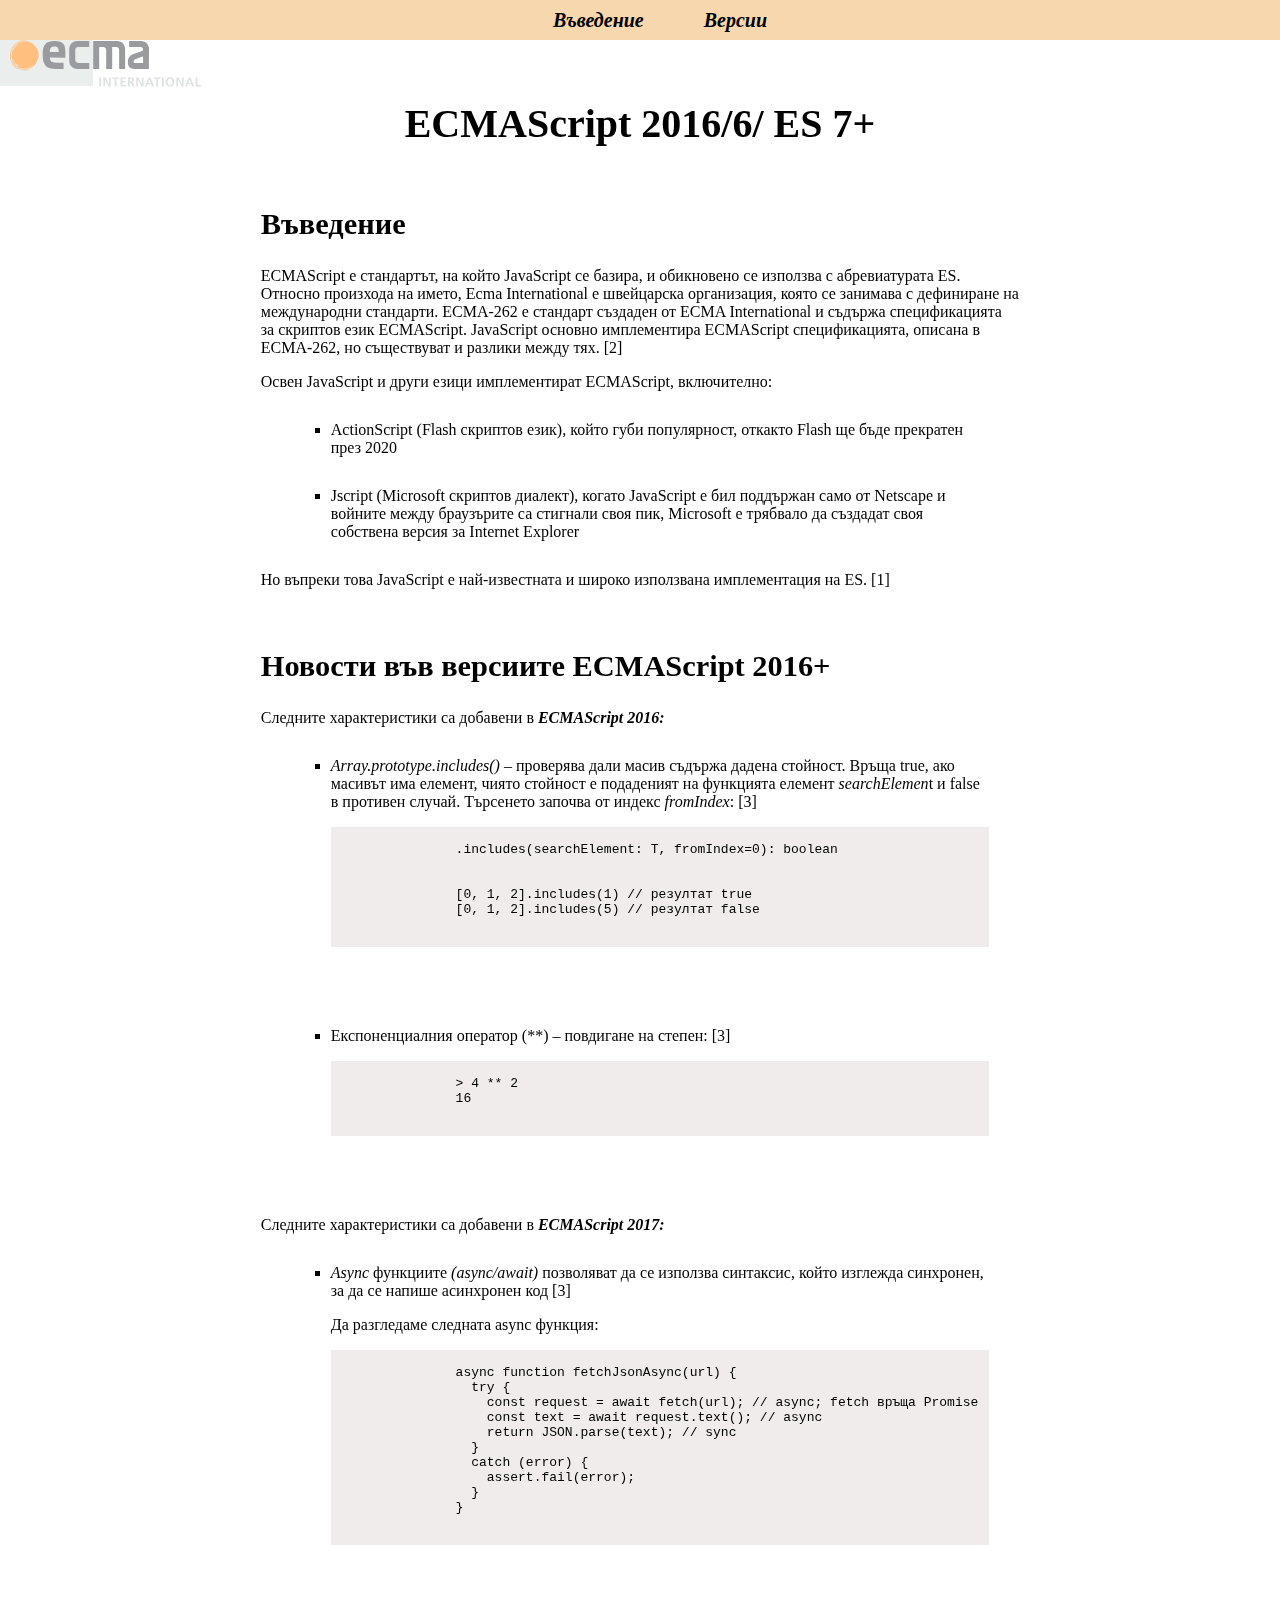
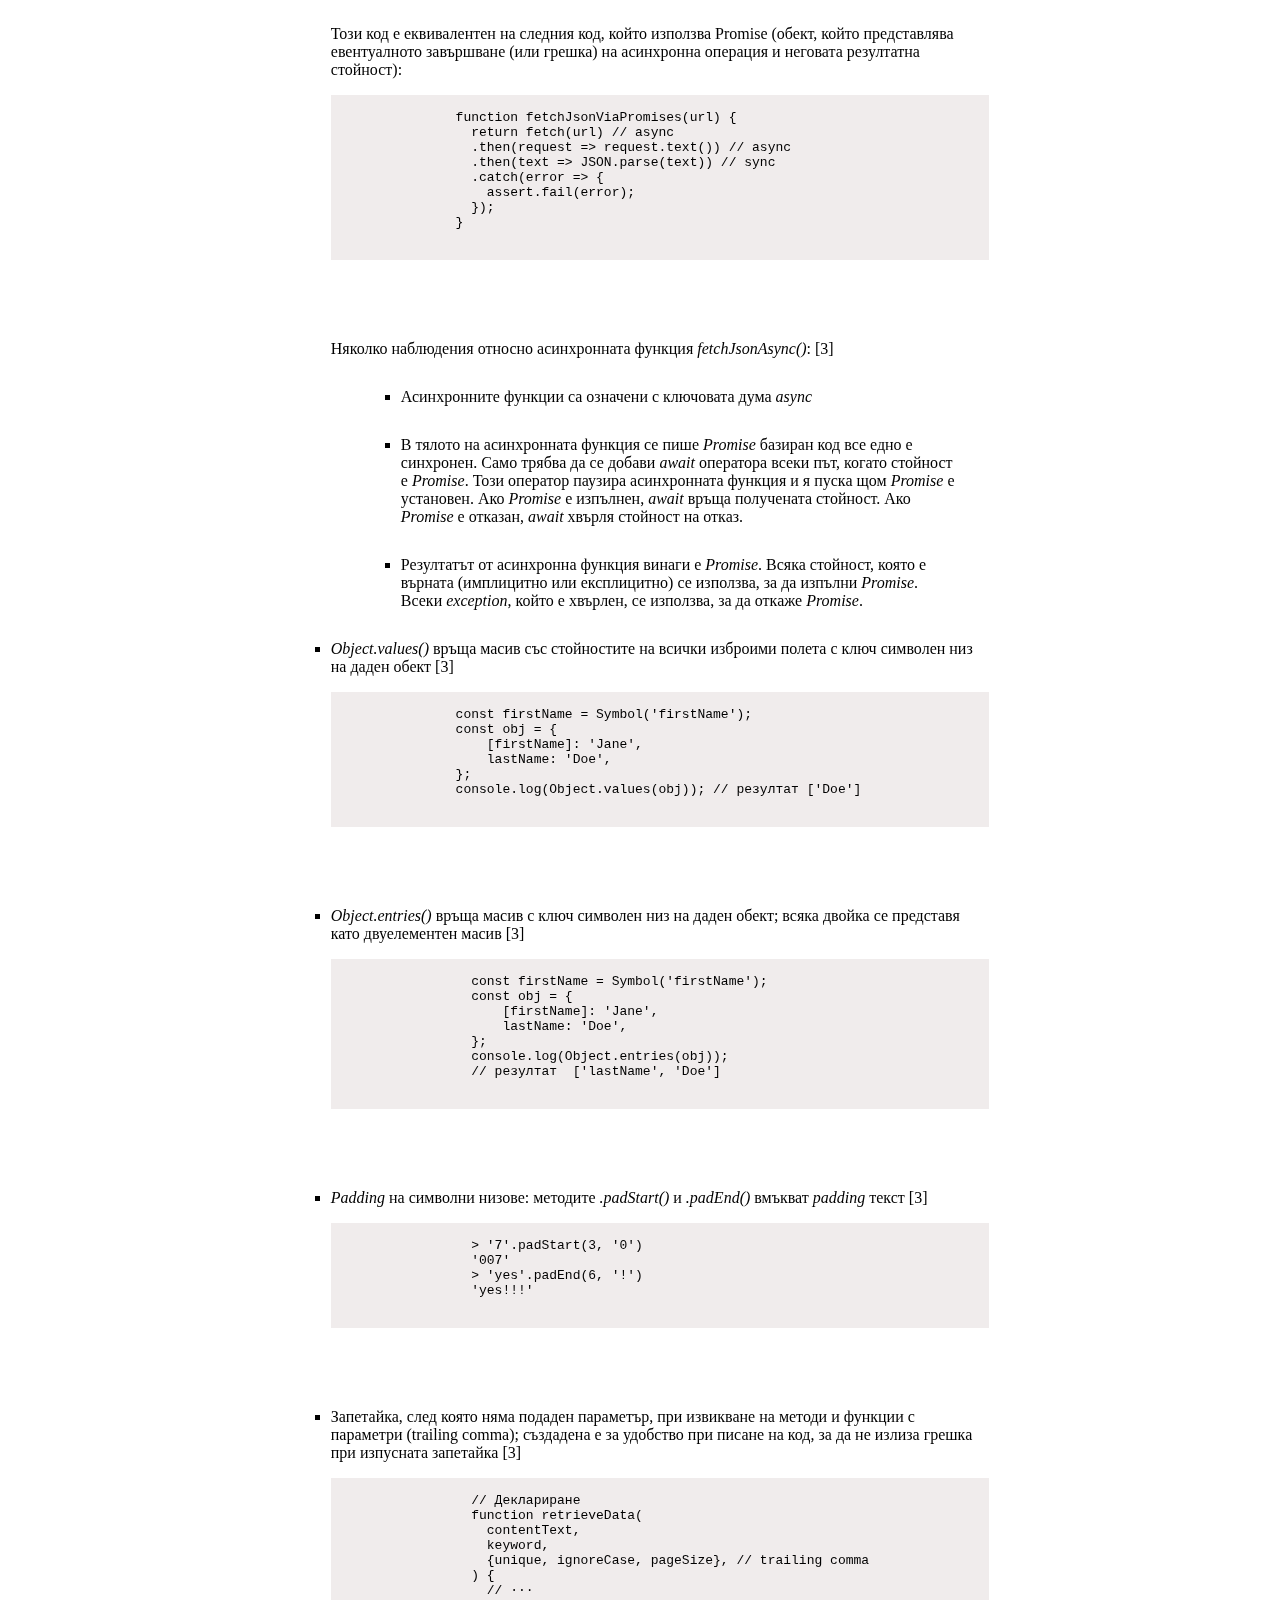
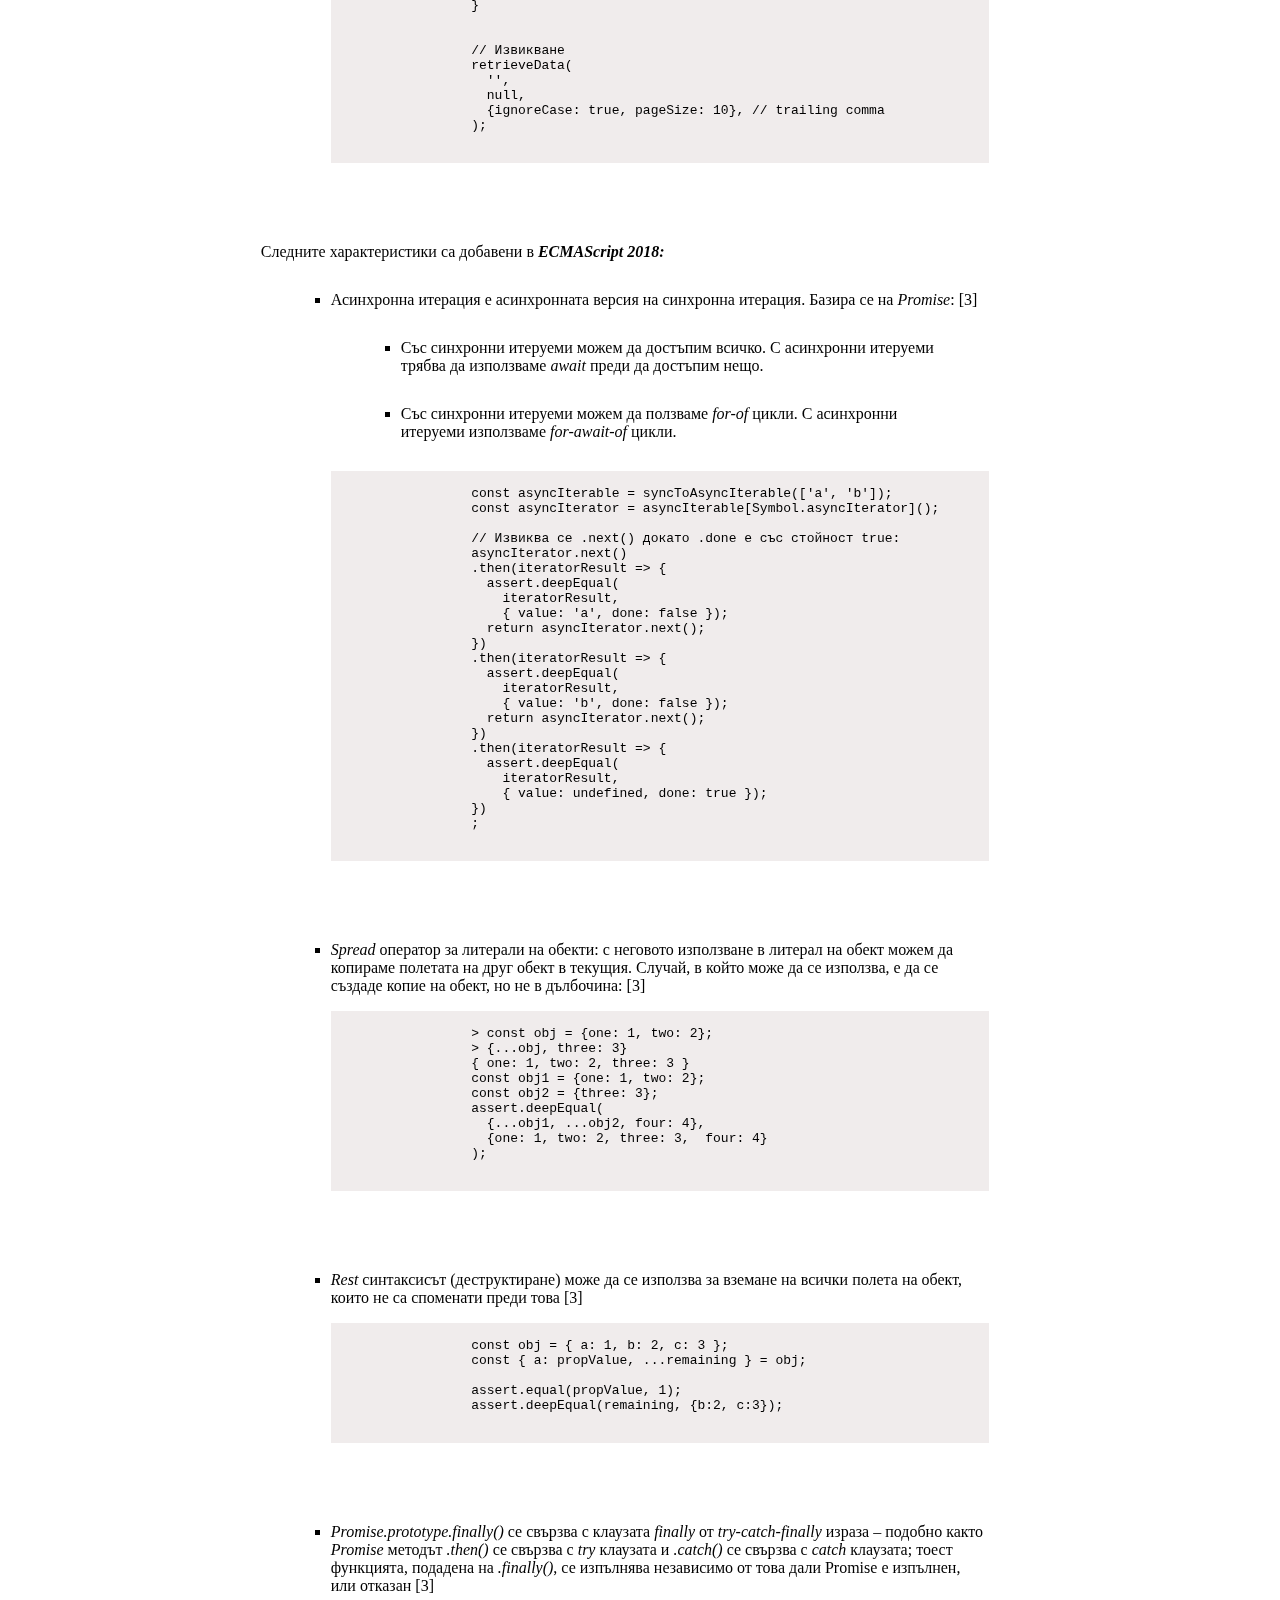
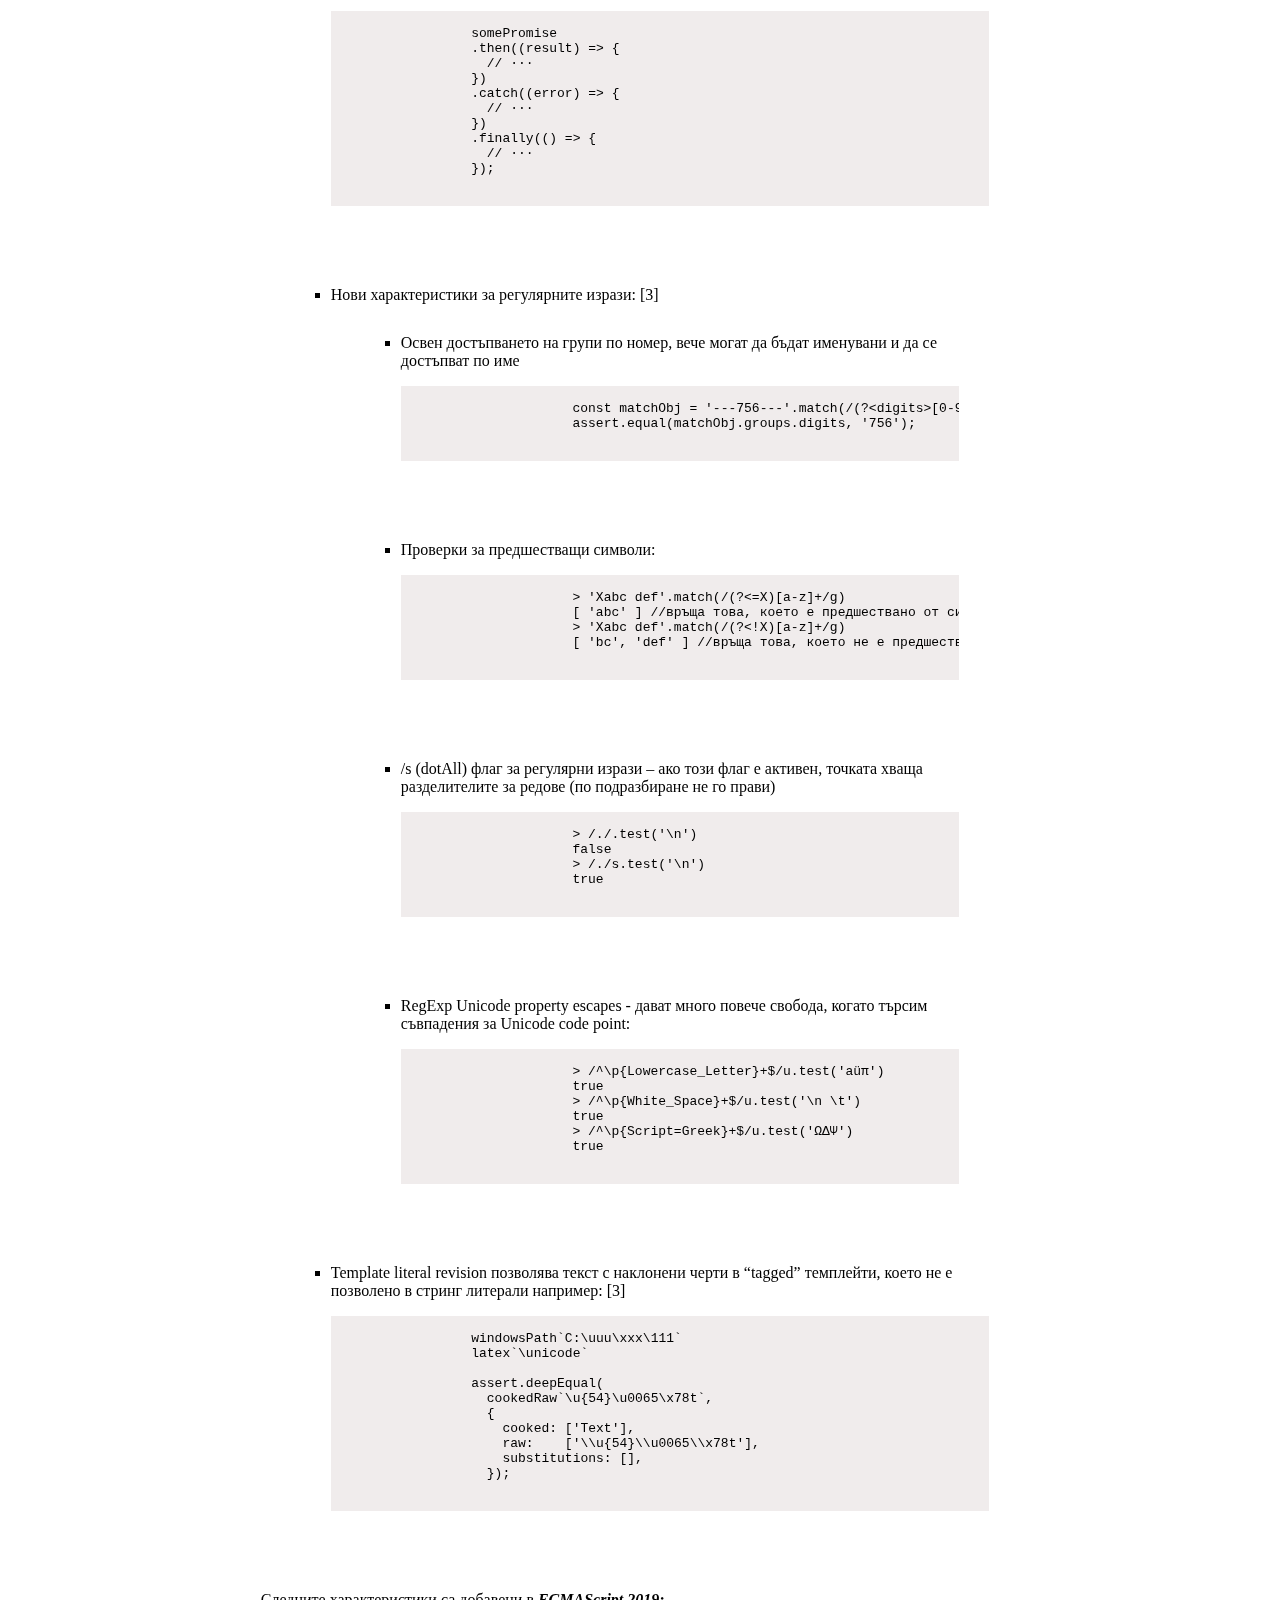
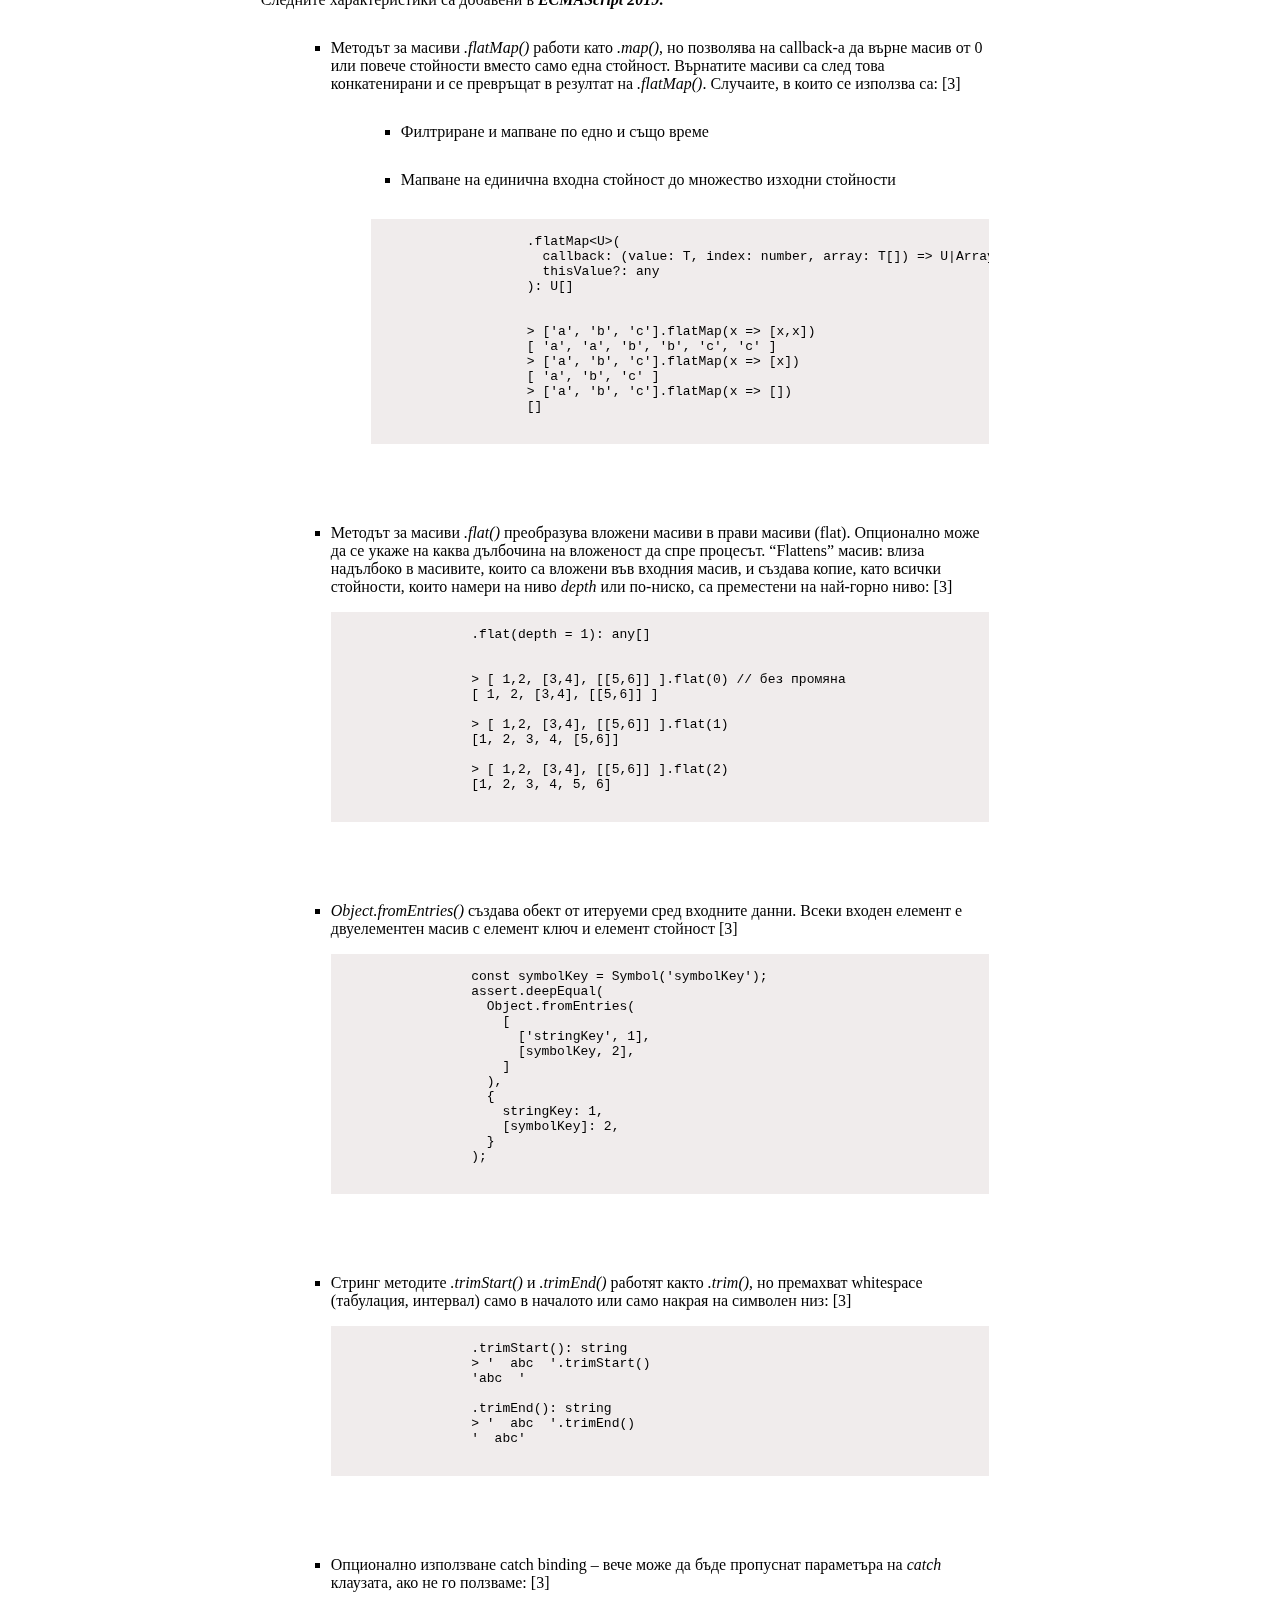
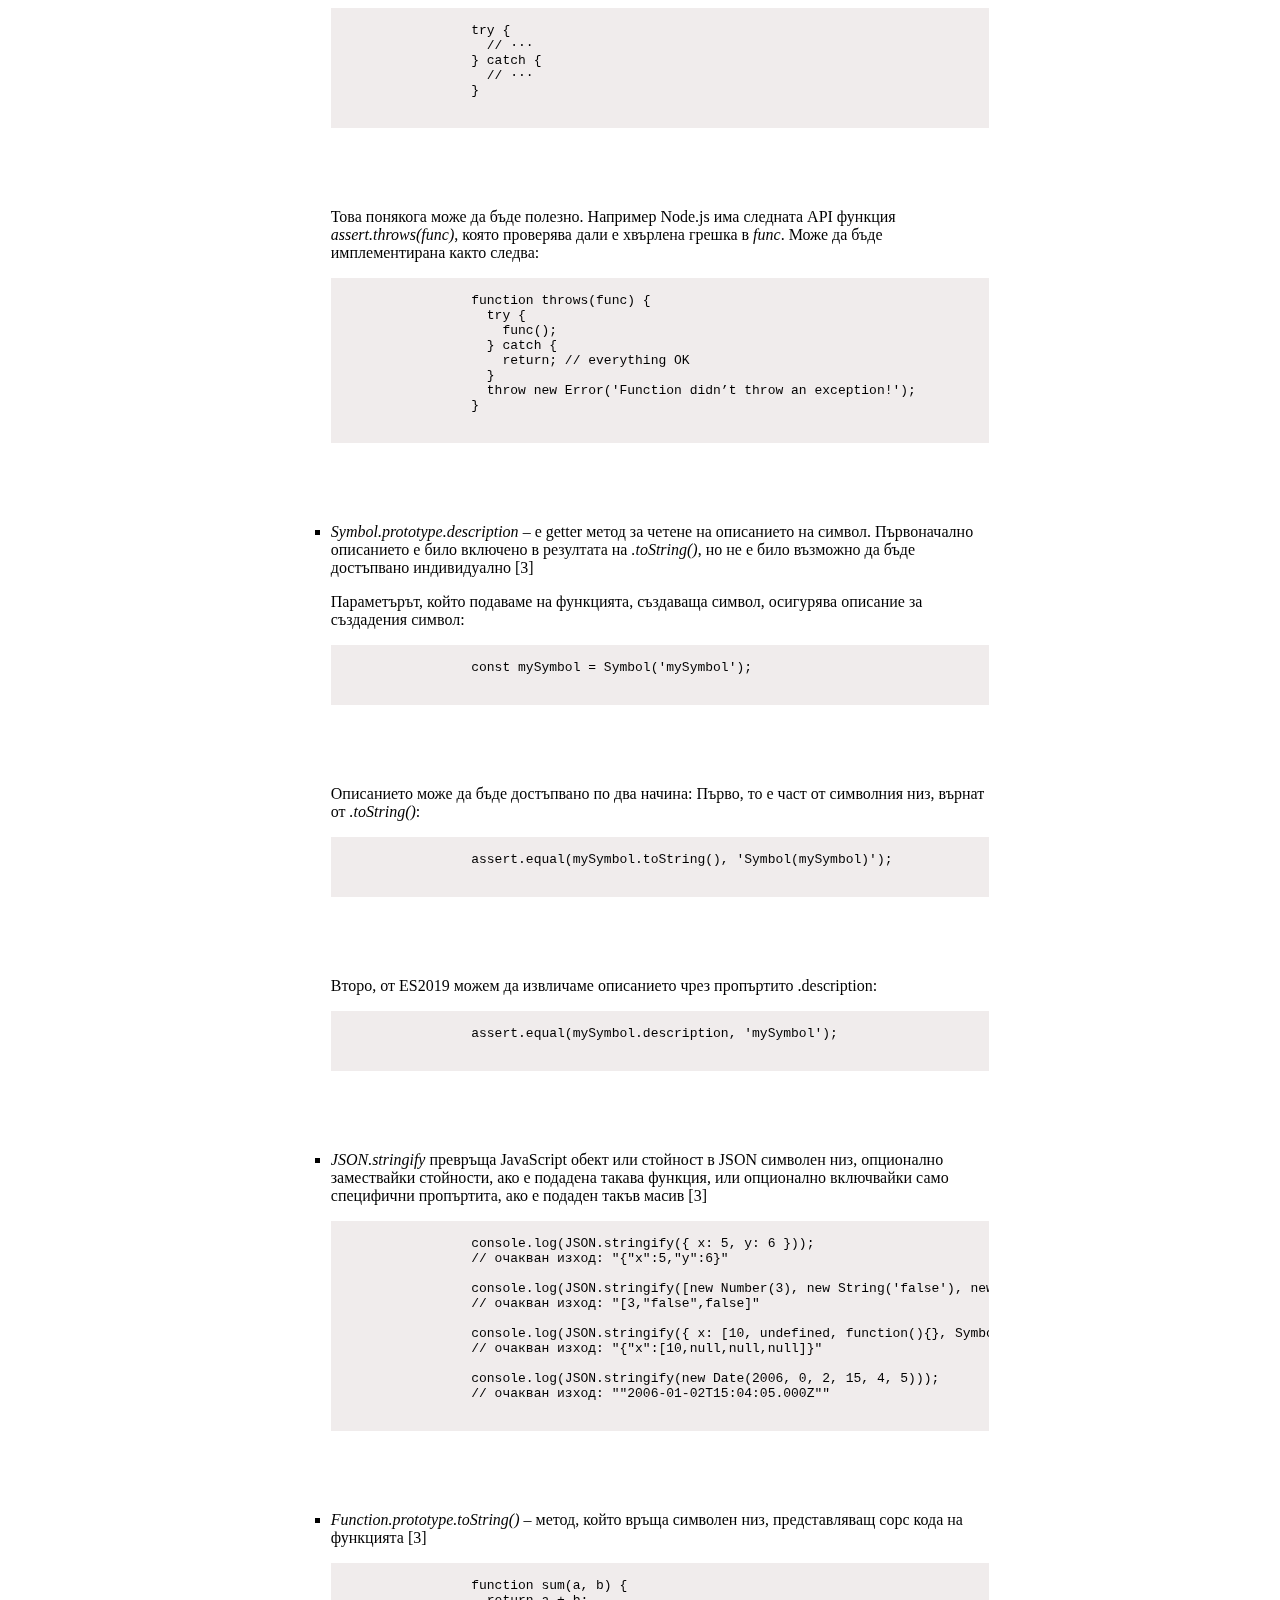
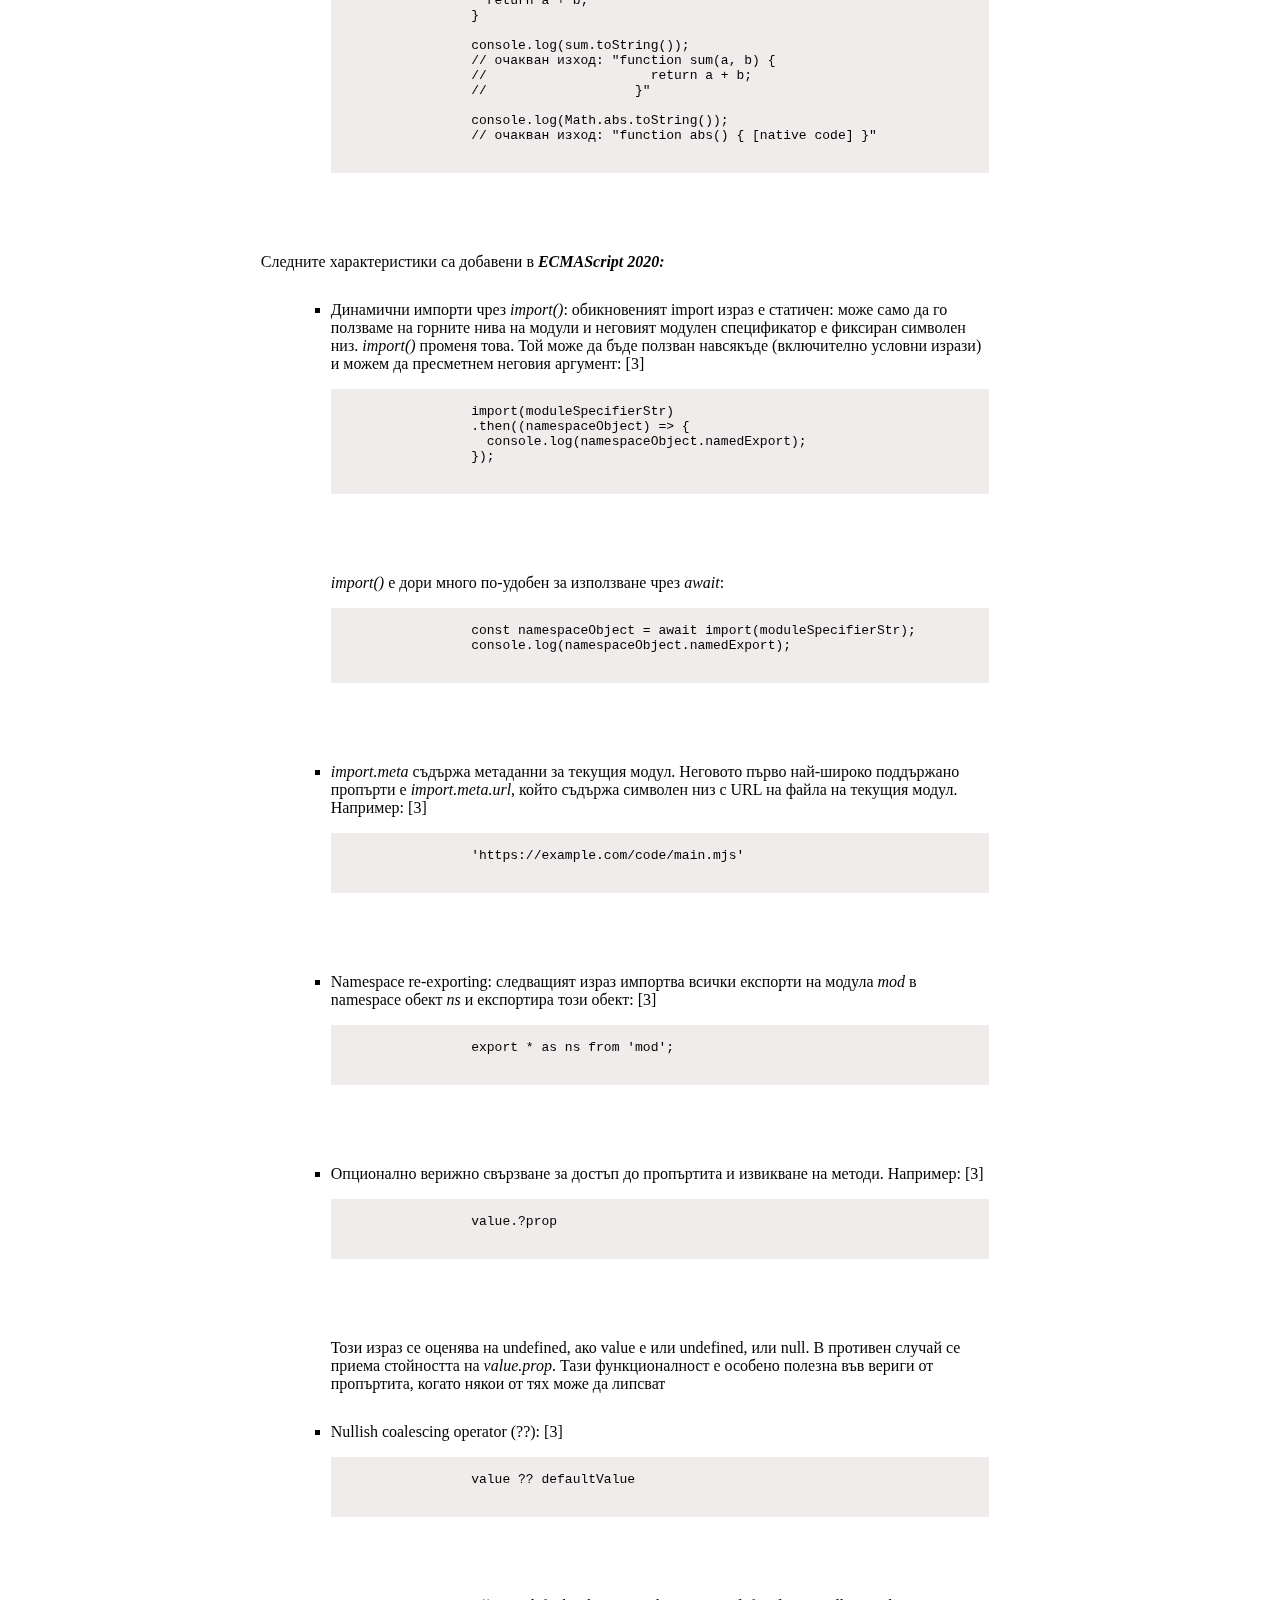
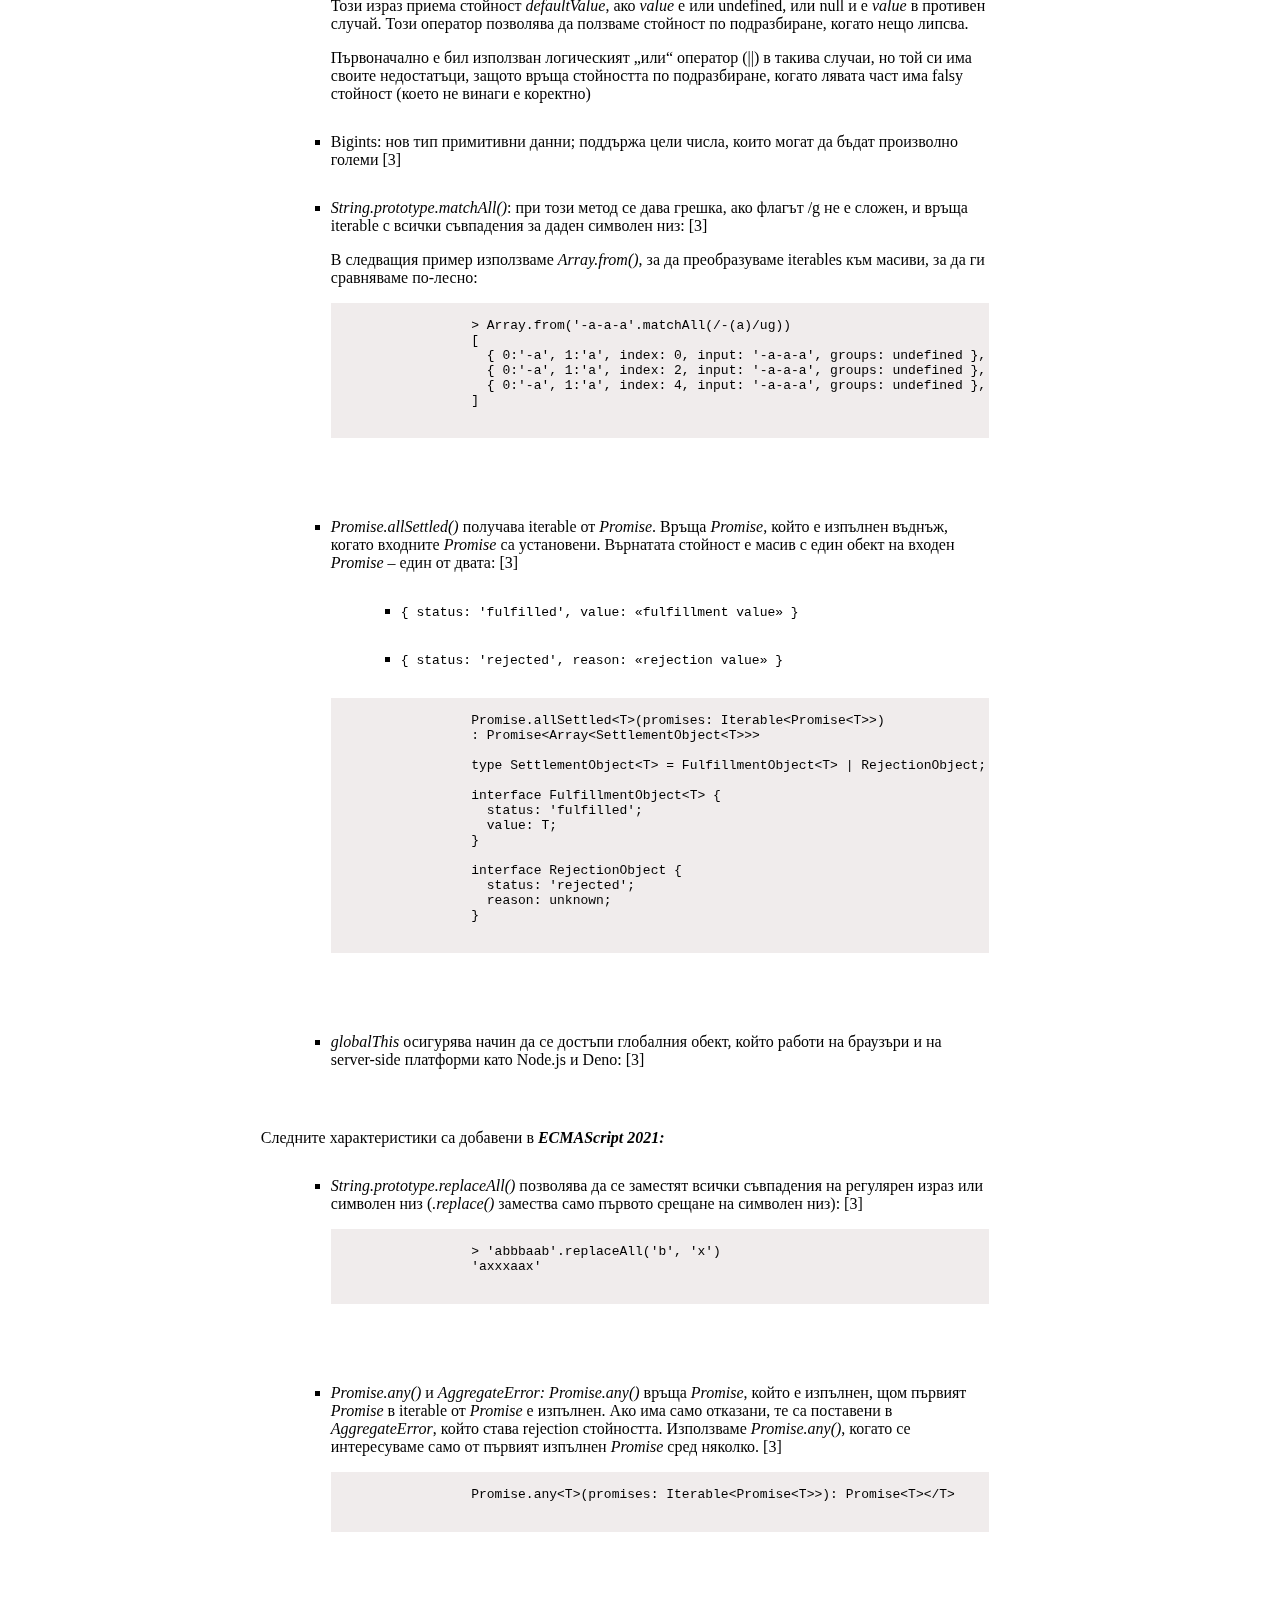
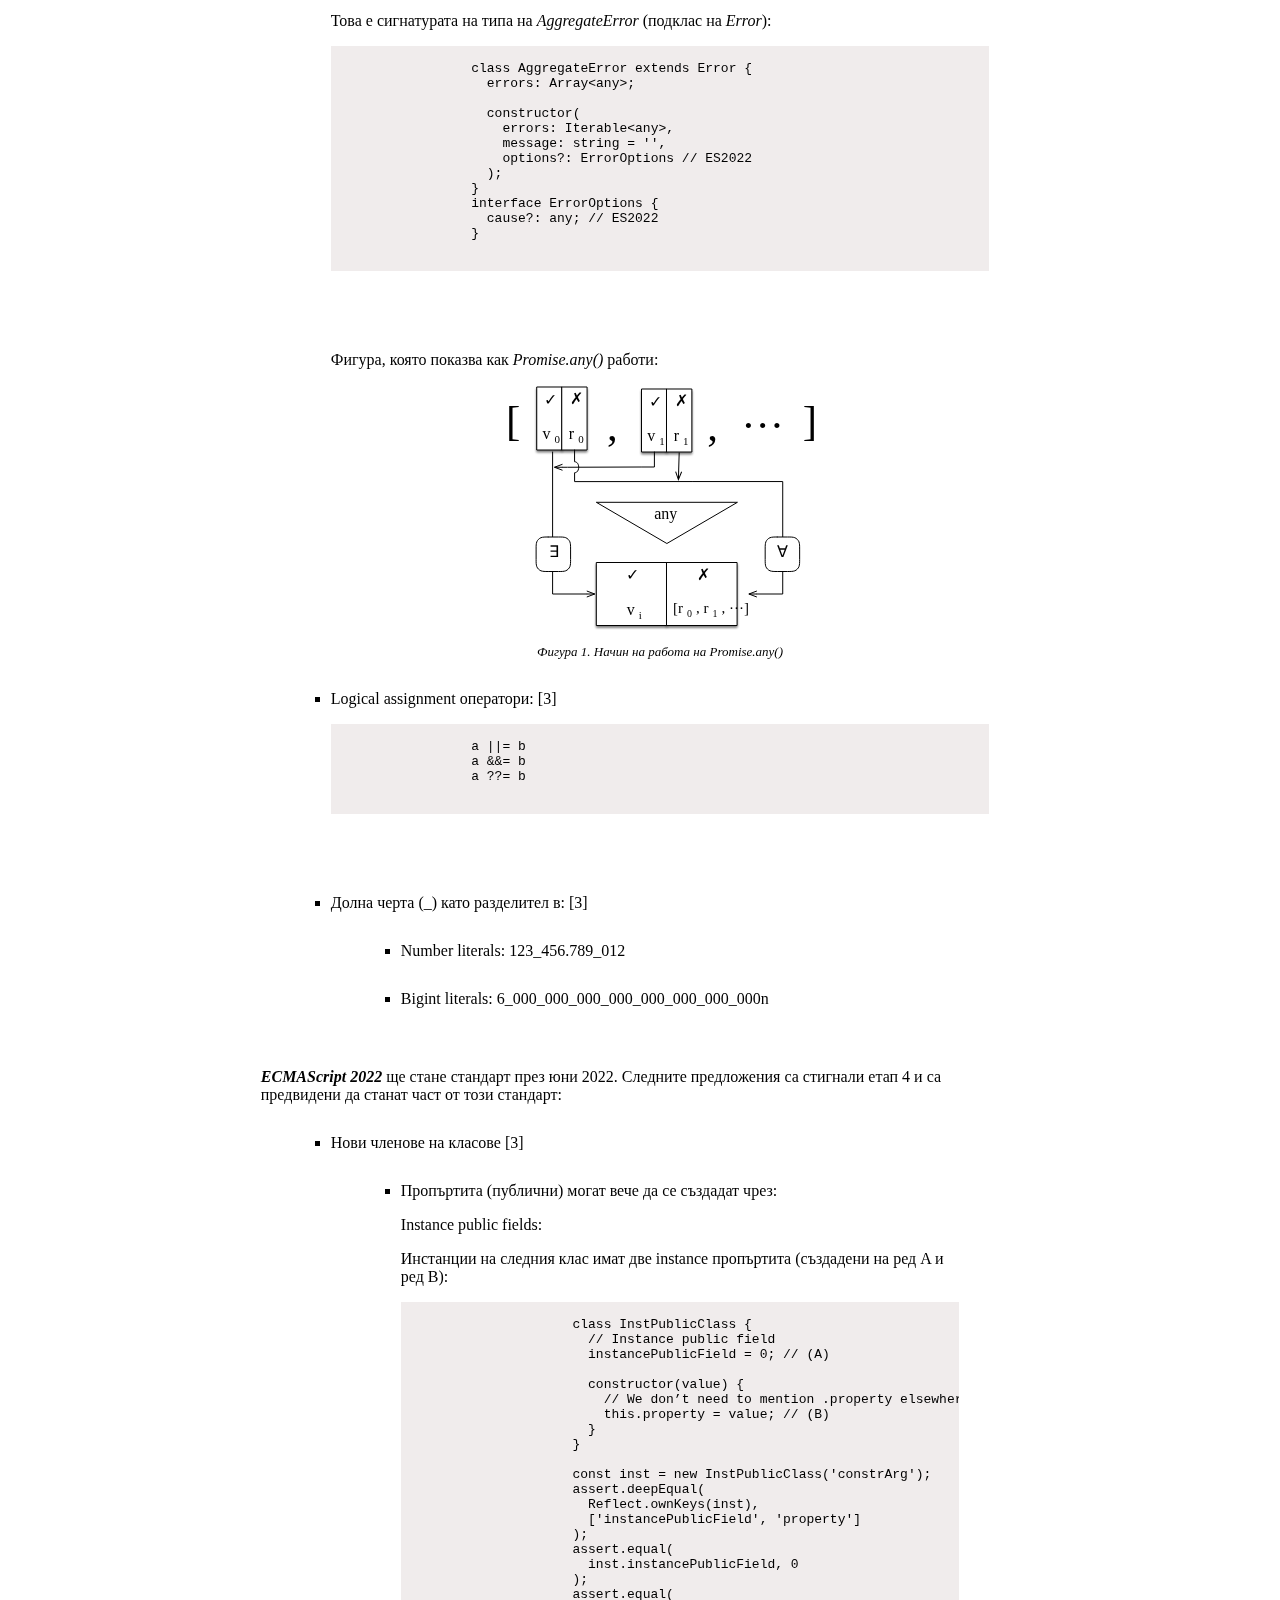
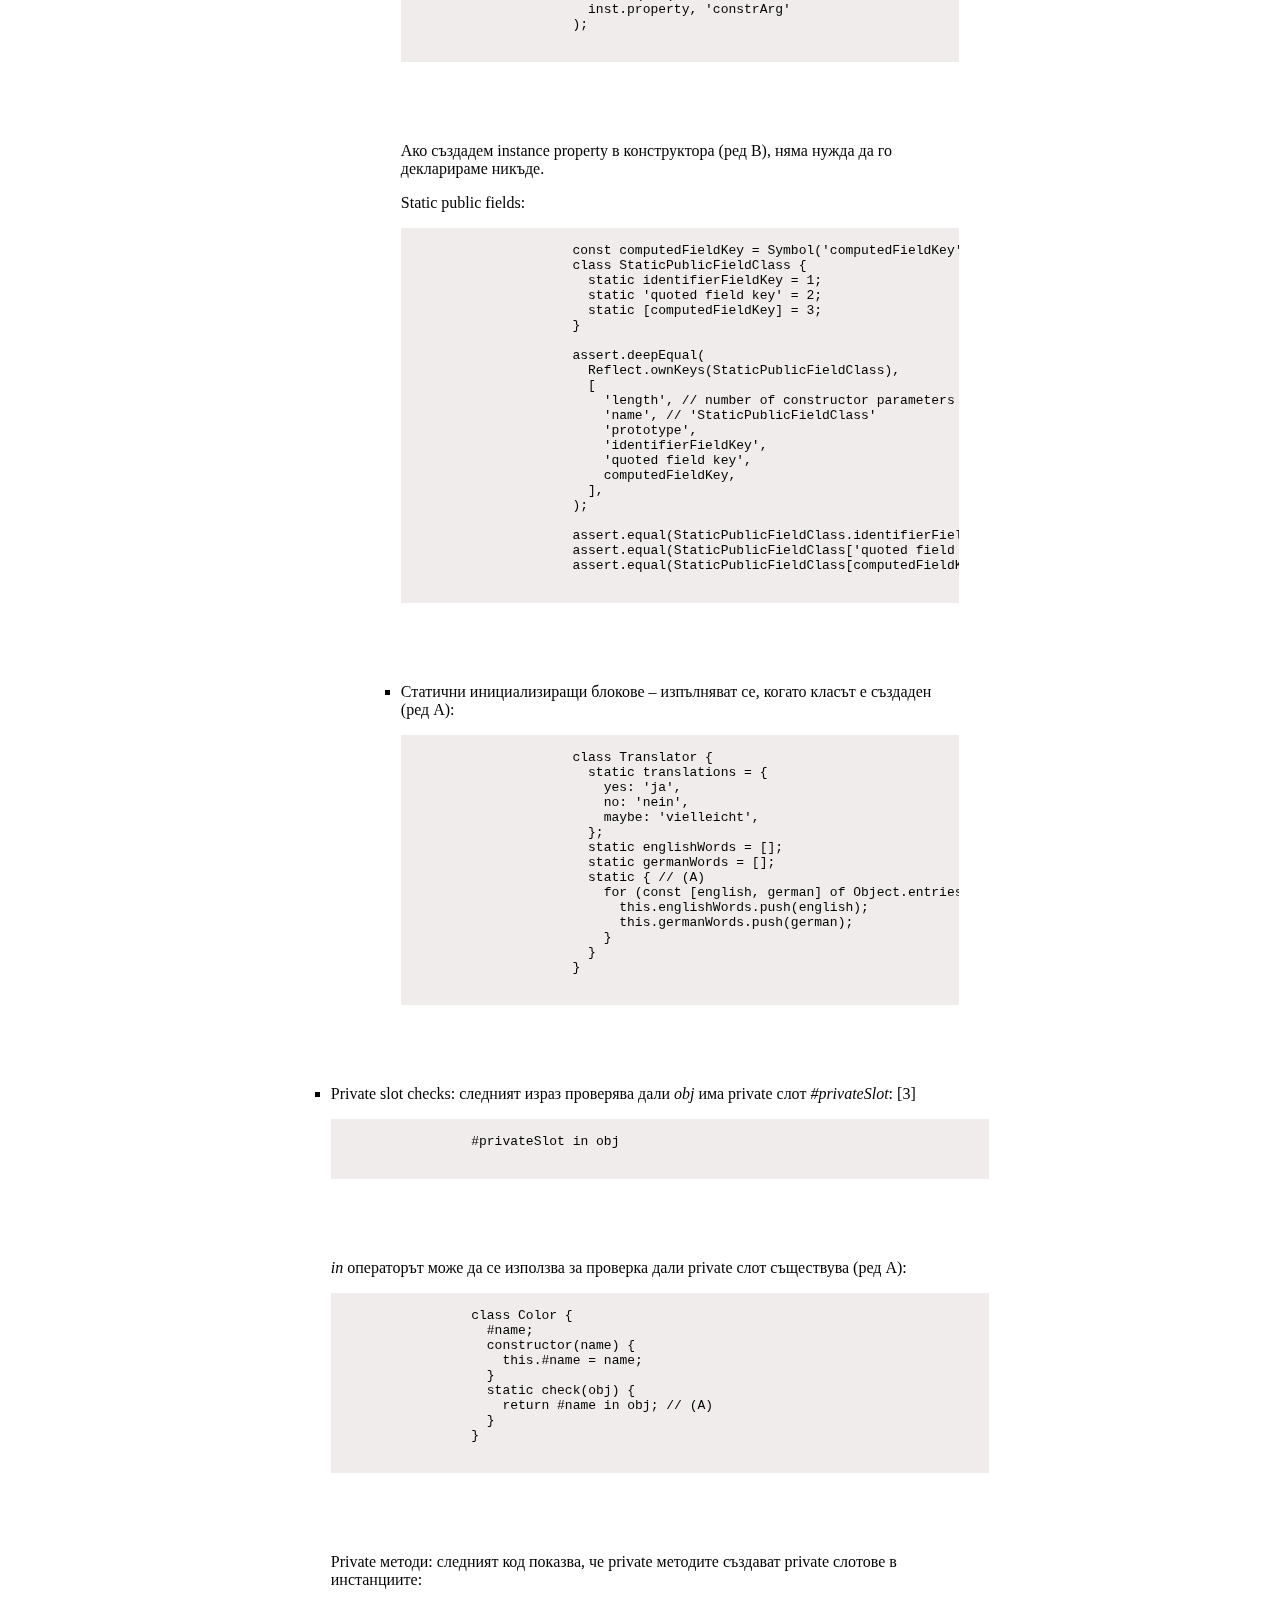
==== commit 5c178ab6: "final version" ====
--- a/Abstract/referat.html
+++ b/Abstract/referat.html
@@ -3,18 +3,26 @@
   <head>
     <meta charset="UTF-8" />
     <meta http-equiv="X-UA-Compatible" content="IE=edge" />
+
     <meta name="viewport" content="width=device-width, initial-scale=1.0" />
+    <meta name="description" content="Описание на новостите в  ECMAScript 7+" />
     <link rel="stylesheet" href="css/style.css" />
-    <title>Реферат</title>
+    <title>Новости в ECMAScript 7+</title>
   </head>
   <body>
     <div class="container">
       <header>
-        <h2>ECMAScript 2016/6/ ES 7+</h2>
+        <nav>
+          <ul class="navbar">
+            <li><a href="#introduction">Въведение</a></li>
+            <li><a href="#versions">Версии</a></li>
+          </ul>
+        </nav>
+        <h1>ECMAScript 2016/6/ ES 7+</h1>
       </header>
-      <article>
-        <section>
-          <h3>Въведение</h3>
+      <main>
+        <section id="introduction">
+          <h2>Въведение</h2>
           <p>
             ECMAScript е стандартът, на който JavaScript се базира, и обикновено
             се използва с абревиатурата ES. Относно произхода на името, Ecma
@@ -23,7 +31,7 @@
             от ECMA International и съдържа спецификацията за скриптов език
             ECMAScript. JavaScript основно имплементира ECMAScript
             спецификацията, описана в ECMA-262, но съществуват и разлики между
-            тях.[2]
+            тях. <a href="#2">[2]</a>
           </p>
           <p>
             Освен JavaScript и други езици имплементират ECMAScript,
@@ -43,11 +51,11 @@
           </ul>
           <p>
             Но въпреки това JavaScript е най-известната и широко използвана
-            имплементация на ES. [1]
+            имплементация на ES. <a href="#1">[1]</a>
           </p>
         </section>
-        <h3>Новости във версиите ECMAScript 2016+</h3>
-        <section>
+        <h2>Новости във версиите ECMAScript 2016+</h2>
+        <section id="versions">
           <p>
             Следните характеристики са добавени в
             <span class="version">ECMAScript 2016:</span>
@@ -60,22 +68,23 @@
                 масивът има елемент, чиято стойност е подаденият на функцията
                 елемент <span class="parameter">searchElemen</span>t и false в
                 противен случай. Търсенето започва от индекс
-                <span class="parameter">fromIndex</span>: [3]
+                <span class="parameter">fromIndex</span>: <a href="#3">[3]</a>
               </p>
               <pre>
               <code>
                 .includes(searchElement: T, fromIndex=0): boolean
               </code>
               <code>
-                > [0, 1, 2].includes(1) 
-                true
-                > [0, 1, 2].includes(5) 
-                false
+                [0, 1, 2].includes(1) // резултат true
+                [0, 1, 2].includes(5) // резултат false
               </code>
             </pre>
             </li>
             <li>
-              <p>Експоненциалния оператор (**) – повдигане на степен: [3]</p>
+              <p>
+                Експоненциалния оператор (**) – повдигане на степен:
+                <a href="#3">[3]</a>
+              </p>
               <pre>
               <code>
                 > 4 ** 2
@@ -96,14 +105,14 @@
                 <span class="function">Async</span> функциите
                 <span class="function">(async/await)</span> позволяват да се
                 използва синтаксис, който изглежда синхронен, за да се напише
-                асинхронен код [3]
+                асинхронен код <a href="#3">[3]</a>
               </p>
               <p>Да разгледаме следната async функция:</p>
               <pre>
               <code>
                 async function fetchJsonAsync(url) {
                   try {
-                    const request = await fetch(url); // async
+                    const request = await fetch(url); // async; fetch връща Promise
                     const text = await request.text(); // async
                     return JSON.parse(text); // sync
                   }
@@ -114,7 +123,9 @@
               </code>
             </pre>
               <p>
-                Този код е еквивалентен на следния код, който използва Promise:
+                Този код е еквивалентен на следния код, който използва Promise
+                (обект, който представлява евентуалното завършване (или грешка)
+                на асинхронна операция и неговата резултатна стойност):
               </p>
               <pre>
               <code>
@@ -130,7 +141,8 @@
             </pre>
               <p>
                 Няколко наблюдения относно асинхронната функция
-                <span class="function">fetchJsonAsync()</span>: [3]
+                <span class="function">fetchJsonAsync()</span>:
+                <a href="#3">[3]</a>
               </p>
               <ul>
                 <li>
@@ -164,18 +176,16 @@
               <p>
                 <span class="function">Object.values()</span> връща масив със
                 стойностите на всички изброими полета с ключ символен низ на
-                даден обект [3]
+                даден обект <a href="#3">[3]</a>
               </p>
               <pre>
               <code>
                 const firstName = Symbol('firstName');
                 const obj = {
-                  [firstName]: 'Jane',
-                  lastName: 'Doe',
+                    [firstName]: 'Jane',
+                    lastName: 'Doe',
                 };
-                assert.deepEqual(
-                  Object.values(obj),
-                  ['Doe']);
+                console.log(Object.values(obj)); // резултат ['Doe']
               </code>
             </pre>
             </li>
@@ -183,20 +193,17 @@
               <p>
                 <span class="function">Object.entries()</span> връща масив с
                 ключ символен низ на даден обект; всяка двойка се представя като
-                двуелементен масив [3]
+                двуелементен масив <a href="#3">[3]</a>
               </p>
               <pre>
               <code>
-                const firstName = Symbol('firstName');
-                const obj = {
-                  [firstName]: 'Jane',
-                  lastName: 'Doe',
-                };
-                assert.deepEqual(
-                  Object.entries(obj),
-                  [
-                    ['lastName', 'Doe'],
-                  ]);
+                  const firstName = Symbol('firstName');
+                  const obj = {
+                      [firstName]: 'Jane',
+                      lastName: 'Doe',
+                  };
+                  console.log(Object.entries(obj)); 
+                  // резултат  ['lastName', 'Doe']
               </code>
             </pre>
             </li>
@@ -205,7 +212,7 @@
                 <span class="function">Padding</span> на символни низове:
                 методите <span class="function">.padStart()</span> и
                 <span class="function">.padEnd()</span> вмъкват
-                <span class="function">padding</span> текст [3]
+                <span class="function">padding</span> текст <a href="#3">[3]</a>
               </p>
               <pre>
                 <code>
@@ -219,7 +226,10 @@
             <li>
               <p>
                 Запетайка, след която няма подаден параметър, при извикване на
-                методи и функции с параметри (trailing comma) [3]
+                методи и функции с параметри (trailing comma); създадена е за
+                удобство при писане на код, за да не излиза грешка при изпусната
+                запетайка
+                <a href="#3">[3]</a>
               </p>
               <pre>
                 <code>
@@ -242,48 +252,6 @@
                 </code>
               </pre>
             </li>
-            <li>
-              <p>
-                <span class="function">Object.getOwnPropertyDescriptors()</span>
-                извлича дескриптори за всички полета на даден обект (ред A): [3]
-              </p>
-              <pre>
-                <code>
-                  const legoBrick = {
-                    kind: 'Plate 1x3',
-                    color: 'yellow',
-                    get description() {
-                      return `${this.kind} (${this.color})`;
-                    },
-                  };                  
-                </code>
-                <code>
-                  const desc = Object.getOwnPropertyDescriptor.bind(Object);
-                  assert.deepEqual(
-                    Object.getOwnPropertyDescriptors(legoBrick),
-                    {
-                      kind: {
-                        value: 'Plate 1x3',
-                        writable: true,
-                        enumerable: true,
-                        configurable: true,
-                      },
-                      color: {
-                        value: 'yellow',
-                        writable: true,
-                        enumerable: true,
-                        configurable: true,
-                      },
-                      description: {
-                        get: desc(legoBrick, 'description').get, // (A)
-                        set: undefined,
-                        enumerable: true,
-                        configurable: true,
-                      },
-                    });
-                </code>
-              </pre>
-            </li>
           </ul>
         </section>
         <section>
@@ -295,7 +263,8 @@
             <li>
               <p>
                 Асинхронна итерация е асинхронната версия на синхронна итерация.
-                Базира се на <span class="function">Promise</span>: [3]
+                Базира се на <span class="function">Promise</span>:
+                <a href="#3">[3]</a>
               </p>
               <ul>
                 <li>
@@ -310,6 +279,33 @@
                   <span class="function">for-await-of</span> цикли.
                 </li>
               </ul>
+              <pre>
+                <code>
+                  const asyncIterable = syncToAsyncIterable(['a', 'b']);
+                  const asyncIterator = asyncIterable[Symbol.asyncIterator]();
+
+                  // Извиква се .next() докато .done е със стойност true:
+                  asyncIterator.next()
+                  .then(iteratorResult => {
+                    assert.deepEqual(
+                      iteratorResult,
+                      { value: 'a', done: false });
+                    return asyncIterator.next();
+                  })
+                  .then(iteratorResult => {
+                    assert.deepEqual(
+                      iteratorResult,
+                      { value: 'b', done: false });
+                    return asyncIterator.next();
+                  })
+                  .then(iteratorResult => {
+                    assert.deepEqual(
+                      iteratorResult,
+                      { value: undefined, done: true });
+                  })
+                  ;
+                </code>
+              </pre>
             </li>
             <li>
               <p>
@@ -317,7 +313,7 @@
                 обекти: с неговото използване в литерал на обект можем да
                 копираме полетата на друг обект в текущия. Случай, в който може
                 да се използва, е да се създаде копие на обект, но не в
-                дълбочина: [3]
+                дълбочина: <a href="#3">[3]</a>
               </p>
               <pre>
                 <code>
@@ -337,7 +333,7 @@
               <p>
                 <span class="function">Rest</span> синтаксисът (деструктиране)
                 може да се използва за вземане на всички полета на обект, които
-                не са споменати преди това [3]
+                не са споменати преди това <a href="#3">[3]</a>
               </p>
               <pre>
                 <code>
@@ -361,7 +357,7 @@
                 <span class="function">catch</span> клаузата; тоест функцията,
                 подадена на <span class="function">.finally()</span>, се
                 изпълнява независимо от това дали Promise е изпълнен, или
-                отказан [3]
+                отказан <a href="#3">[3]</a>
               </p>
               <pre>
                 <code>
@@ -379,7 +375,9 @@
               </pre>
             </li>
             <li>
-              <p>Нови характеристики за регулярните изрази: [3]</p>
+              <p>
+                Нови характеристики за регулярните изрази: <a href="#3">[3]</a>
+              </p>
               <ul>
                 <li>
                   <p>
@@ -441,7 +439,7 @@
               <p>
                 Template literal revision позволява текст с наклонени черти в
                 “tagged” темплейти, което не е позволено в стринг литерали
-                например: [3]
+                например: <a href="#3">[3]</a>
               </p>
               <pre>
                 <code>
@@ -475,7 +473,7 @@
                 стойност. Върнатите масиви са след това конкатенирани и се
                 превръщат в резултат на
                 <span class="function">.flatMap()</span>. Случаите, в които се
-                използва са: [3]
+                използва са: <a href="#3">[3]</a>
               </p>
               <ul>
                 <li>Филтриране и мапване по едно и също време</li>
@@ -510,7 +508,8 @@
                 надълбоко в масивите, които са вложени във входния масив, и
                 създава копие, като всички стойности, които намери на ниво
                 <span class="function">depth</span>
-                или по-ниско, са преместени на най-горно ниво: [3]
+                или по-ниско, са преместени на най-горно ниво:
+                <a href="#3">[3]</a>
               </p>
               <pre>
                 <code>
@@ -532,7 +531,8 @@
               <p>
                 <span class="function">Object.fromEntries()</span> създава обект
                 от итеруеми сред входните данни. Всеки входен елемент е
-                двуелементен масив с елемент ключ и елемент стойност [3]
+                двуелементен масив с елемент ключ и елемент стойност
+                <a href="#3">[3]</a>
               </p>
               <pre>
                 <code>
@@ -558,7 +558,7 @@
                 <span class="function">.trimEnd()</span> работят както
                 <span class="function">.trim()</span>, но премахват whitespace
                 (табулация, интервал) само в началото или само накрая на
-                символен низ: [3]
+                символен низ: <a href="#3">[3]</a>
               </p>
               <pre>
                 <code>
@@ -577,7 +577,7 @@
                 Опционално използване catch binding – вече може да бъде
                 пропуснат параметъра на
                 <span class="function">catch</span> клаузата, ако не го
-                ползваме: [3]
+                ползваме: <a href="#3">[3]</a>
               </p>
               <pre>
                 <code>
@@ -615,7 +615,7 @@
                 getter метод за четене на описанието на символ. Първоначално
                 описанието е било включено в резултата на
                 <span class="function">.toString()</span>, но не е било възможно
-                да бъде достъпвано индивидуално [3]
+                да бъде достъпвано индивидуално <a href="#3">[3]</a>
               </p>
               <p>
                 Параметърът, който подаваме на функцията, създаваща символ,
@@ -652,7 +652,7 @@
                 обект или стойност в JSON символен низ, опционално замествайки
                 стойности, ако е подадена такава функция, или опционално
                 включвайки само специфични пропъртита, ако е подаден такъв масив
-                [3]
+                <a href="#3">[3]</a>
               </p>
               <pre>
                 <code>
@@ -674,7 +674,7 @@
               <p>
                 <span class="function">Function.prototype.toString()</span> –
                 метод, който връща символен низ, представляващ сорс кода на
-                функцията [3]
+                функцията <a href="#3">[3]</a>
               </p>
               <pre>
                 <code>
@@ -708,7 +708,7 @@
                 фиксиран символен низ.
                 <span class="function">import()</span> променя това. Той може да
                 бъде ползван навсякъде (включително условни изрази) и можем да
-                пресметнем неговия аргумент: [3]
+                пресметнем неговия аргумент: <a href="#3">[3]</a>
               </p>
               <pre>
                 <code>
@@ -734,7 +734,8 @@
                 <span class="function">import.meta</span> съдържа метаданни за
                 текущия модул. Неговото първо най-широко поддържано пропърти е
                 <span class="function">import.meta.url</span>, който съдържа
-                символен низ с URL на файла на текущия модул. Например: [3]
+                символен низ с URL на файла на текущия модул. Например:
+                <a href="#3">[3]</a>
               </p>
               <pre>
                 <code>
@@ -747,7 +748,7 @@
                 Namespace re-exporting: следващият израз импортва всички
                 експорти на модула <span class="function">mod</span> в namespace
                 обект <span class="function">ns</span> и експортира този обект:
-                [3]
+                <a href="#3">[3]</a>
               </p>
               <pre>
                 <code>
@@ -758,7 +759,7 @@
             <li>
               <p>
                 Опционално верижно свързване за достъп до пропъртита и извикване
-                на методи. Например: [3]
+                на методи. Например: <a href="#3">[3]</a>
               </p>
               <pre>
                 <code>
@@ -774,7 +775,7 @@
               </p>
             </li>
             <li>
-              <p>Nullish coalescing operator (??): [3]</p>
+              <p>Nullish coalescing operator (??): <a href="#3">[3]</a></p>
               <pre>
                 <code>
                   value ?? defaultValue
@@ -797,13 +798,14 @@
             </li>
             <li>
               Bigints: нов тип примитивни данни; поддържа цели числа, които
-              могат да бъдат произволно големи [3]
+              могат да бъдат произволно големи <a href="#3">[3]</a>
             </li>
             <li>
               <p>
                 <span class="function">String.prototype.matchAll()</span>: при
                 този метод се дава грешка, ако флагът /g не е сложен, и връща
-                iterable с всички съвпадения за даден символен низ: [3]
+                iterable с всички съвпадения за даден символен низ:
+                <a href="#3">[3]</a>
               </p>
               <p>
                 В следващия пример използваме
@@ -828,7 +830,8 @@
                 <span class="function">Promise</span>, който е изпълнен въднъж,
                 когато входните <span class="function">Promise</span> са
                 установени. Върнатата стойност е масив с един обект на входен
-                <span class="function">Promise</span> – един от двата: [3]
+                <span class="function">Promise</span> – един от двата:
+                <a href="#3">[3]</a>
               </p>
               <ul>
                 <li>
@@ -862,7 +865,7 @@
             <li>
               <span class="function">globalThis</span> осигурява начин да се
               достъпи глобалния обект, който работи на браузъри и на server-side
-              платформи като Node.js и Deno: [3]
+              платформи като Node.js и Deno: <a href="#3">[3]</a>
             </li>
           </ul>
         </section>
@@ -877,7 +880,8 @@
                 <span class="function">String.prototype.replaceAll()</span>
                 позволява да се заместят всички съвпадения на регулярен израз
                 или символен низ (<span class="function">.replace()</span>
-                замества само първото срещане на символен низ): [3]
+                замества само първото срещане на символен низ):
+                <a href="#3">[3]</a>
               </p>
               <pre>
                 <code>
@@ -898,7 +902,8 @@
                 rejection стойността. Използваме
                 <span class="function">Promise.any()</span>, когато се
                 интересуваме само от първият изпълнен
-                <span class="function">Promise</span> сред няколко. [3]
+                <span class="function">Promise</span> сред няколко.
+                <a href="#3">[3]</a>
               </p>
               <pre>
                 <code>
@@ -930,10 +935,15 @@
                 Фигура, която показва как
                 <span class="function">Promise.any()</span> работи:
               </p>
-              <div id="image"><img src="img/combinator-promise-any.svg" /></div>
-            </li>
-            <li>
-              <p>Logical assignment оператори: [3]</p>
+              <div id="image">
+                <img src="img/combinator-promise-any.svg" />
+              </div>
+              <p class="img-description">
+                Фигура 1. Начин на работа на Promise.any()
+              </p>
+            </li>
+            <li>
+              <p>Logical assignment оператори: <a href="#3">[3]</a></p>
               <pre>
                 <code>
                   a ||= b
@@ -943,7 +953,7 @@
               </pre>
             </li>
             <li>
-              <p>Долна черта (_) като разделител в: [3]</p>
+              <p>Долна черта (_) като разделител в: <a href="#3">[3]</a></p>
               <ul>
                 <li>Number literals: 123_456.789_012</li>
                 <li>Bigint literals: 6_000_000_000_000_000_000_000_000n</li>
@@ -959,7 +969,7 @@
           </p>
           <ul>
             <li>
-              <p>Нови членове на класове [3]</p>
+              <p>Нови членове на класове <a href="#3">[3]</a></p>
               <ul>
                 <li>
                   <p>Пропъртита (публични) могат вече да се създадат чрез:</p>
@@ -1056,7 +1066,7 @@
               <p>
                 Private slot checks: следният израз проверява дали
                 <span class="function">obj</span> има private слот
-                <span class="function">#privateSlot</span>: [3]
+                <span class="function">#privateSlot</span>: <a href="#3">[3]</a>
               </p>
               <pre>
                 <code>
@@ -1097,17 +1107,30 @@
               </pre>
             </li>
             <li>
-              <span class="function">await</span> на горно ниво в методи: вече
-              може да бъде използван <span class="function">await</span> на
-              горни нива на модули и не е нужно да се пишат
-              <span class="function">async</span> функции повече: [3]
+              <p>
+                <span class="function">await</span> на горно ниво в методи: вече
+                може да бъде използван <span class="function">await</span> на
+                горни нива на модули и не е нужно да се пишат
+                <span class="function">async</span> функции повече:
+                <a href="#3">[3]</a>
+              </p>
+              <pre>
+                <code>
+                  const params = new URLSearchParams(location.search);
+                  const language = params.get('lang');
+                  const messages = await import(`./messages-${language}.mjs`); // (A)
+
+                  console.log(messages.welcome);
+                </code>
+              </pre>
             </li>
             <li>
               <p>
                 <span class="function">error.cause</span>:
                 <span class="function">error</span> и неговите подкласове
                 позволяват да се специфицира кой
-                <span class="function">error</span> е предизвикал текущия: [3]
+                <span class="function">error</span> е предизвикал текущия:
+                <a href="#3">[3]</a>
               </p>
               <pre>
                 <code>
@@ -1120,7 +1143,7 @@
                 Методът <span class="function">.at()</span> за индексируеми
                 стойности позволяват да се чете елемент на определен индекс
                 (като оператора []) и поддържа отрицателни индекси (за разлика
-                от оператора []): [3]
+                от оператора []): <a href="#3">[3]</a>
               </p>
               <pre>
                 <code>
@@ -1144,7 +1167,7 @@
               <p>
                 RegExp match indices: ако добавим флаг на регулярен израз,
                 използването му създава match обекти, които записват началния и
-                крайния индекс на всяка съвпаднала група [3]
+                крайния индекс на всяка съвпаднала група <a href="#3">[3]</a>
               </p>
               <p>Така се достъпват съвпаденията на номерирани групи:</p>
               <pre>
@@ -1195,15 +1218,49 @@
             </li>
           </ul>
         </section>
-        <h3>Източници</h3>
-        <section>
-          [1]https://www.freecodecamp.org/news/es5-to-esnext-heres-every-feature-added-to-javascript-since-2015-d0c255e13c6e
-          [2]https://www.freecodecamp.org/news/whats-the-difference-between-javascript-and-ecmascript-cba48c73a2b5
-          [3]https://exploringjs.com/impatient-js/ch_new-javascript-features.html#new-in-es2017
-        </section>
-        <h3>Използвана литература</h3>
-        <section>https://exploringjs.com/impatient-js/</section>
-      </article>
+      </main>
+      <footer>
+        <h2 class="footer__headers">Източници</h2>
+        <ul>
+          <li id="1">
+            [1]ES5 to ESNext — here’s every feature added to JavaScript since
+            2015, [<a
+              title="Последно посетен на 15.04.2022"
+              href="https://www.freecodecamp.org/news/es5-to-esnext-heres-every-feature-added-to-javascript-since-2015-d0c255e13c6e"
+              target="_blank"
+            >
+              https://www.freecodecamp.org/news/es5-to-esnext-heres-every-feature-added-to-javascript-since-2015-d0c255e13c6e </a
+            >]
+          </li>
+          <li id="2">
+            [2]What’s the difference between JavaScript and ECMAScript?, [<a
+              title="Последно посетен на 15.04.2022"
+              href="https://www.freecodecamp.org/news/whats-the-difference-between-javascript-and-ecmascript-cba48c73a2b5"
+              target="_blank"
+            >
+              https://www.freecodecamp.org/news/whats-the-difference-between-javascript-and-ecmascript-cba48c73a2b5 </a
+            >]
+          </li>
+          <li id="3">
+            [3]New JavaScript features, [<a
+              title="Последно посетен на 15.04.2022"
+              href="https://exploringjs.com/impatient-js/ch_new-javascript-features.html"
+              target="_blank"
+            >
+              https://exploringjs.com/impatient-js/ch_new-javascript-features.html </a
+            >]
+          </li>
+        </ul>
+
+        <h3 class="footer__headers">Използвана литература</h3>
+        <p>
+          JavaScript for impatient programmers (ES2022 edition) [<a
+            href="https://exploringjs.com/impatient-js/"
+            target="_blank"
+            >https://exploringjs.com/impatient-js/</a
+          >]
+        </p>
+      </footer>
     </div>
   </body>
 </html>
--- a/Abstract/css/style.css
+++ b/Abstract/css/style.css
@@ -1,12 +1,46 @@
-h2 {
+* {
+  box-sizing: border-box;
+}
+
+h1 {
   text-align: center;
   font-size: 2.5em;
   margin-top: 100px;
   margin-bottom: 60px;
 }
 
-h3 {
+h3,
+h2 {
   font-size: 1.9em;
+}
+
+.navbar {
+  list-style-type: none;
+  display: flex;
+  flex-direction: row;
+  justify-content: center;
+  align-items: center;
+  background-color: #f7d7ae;
+  height: 40px;
+  position: fixed;
+  margin-top: 0;
+  top: 0;
+  left: 0;
+  z-index: 1;
+  width: 100%;
+  font-weight: bold;
+  font-style: italic;
+  font-size: 20px;
+}
+
+li a:hover {
+  background-color: #fda42f;
+  border-radius: 6px;
+  height: 40px;
+  padding: 10px;
+  color: white;
+  text-decoration: none;
+  transition: all 0.3s ease-in-out;
 }
 
 .container::after {
@@ -47,9 +81,40 @@
 
 pre {
   background-color: rgb(240, 236, 236);
+  overflow-x: auto;
+  margin-bottom: 80px;
 }
 
-#image{
+#image {
   display: flex;
   justify-content: center;
-}+}
+
+.img-description {
+  text-align: center;
+  font-size: 13px;
+  font-style: italic;
+}
+
+.footer__headers {
+  font-size: 1.2em;
+}
+
+li {
+  margin: 30px;
+}
+
+a {
+  color: #000;
+  text-decoration: none;
+}
+
+a:hover {
+  color: #3a8544;
+  text-decoration: underline;
+  transition: all 0.3s ease-in-out;
+}
+
+ul {
+  list-style-type: square;
+}
